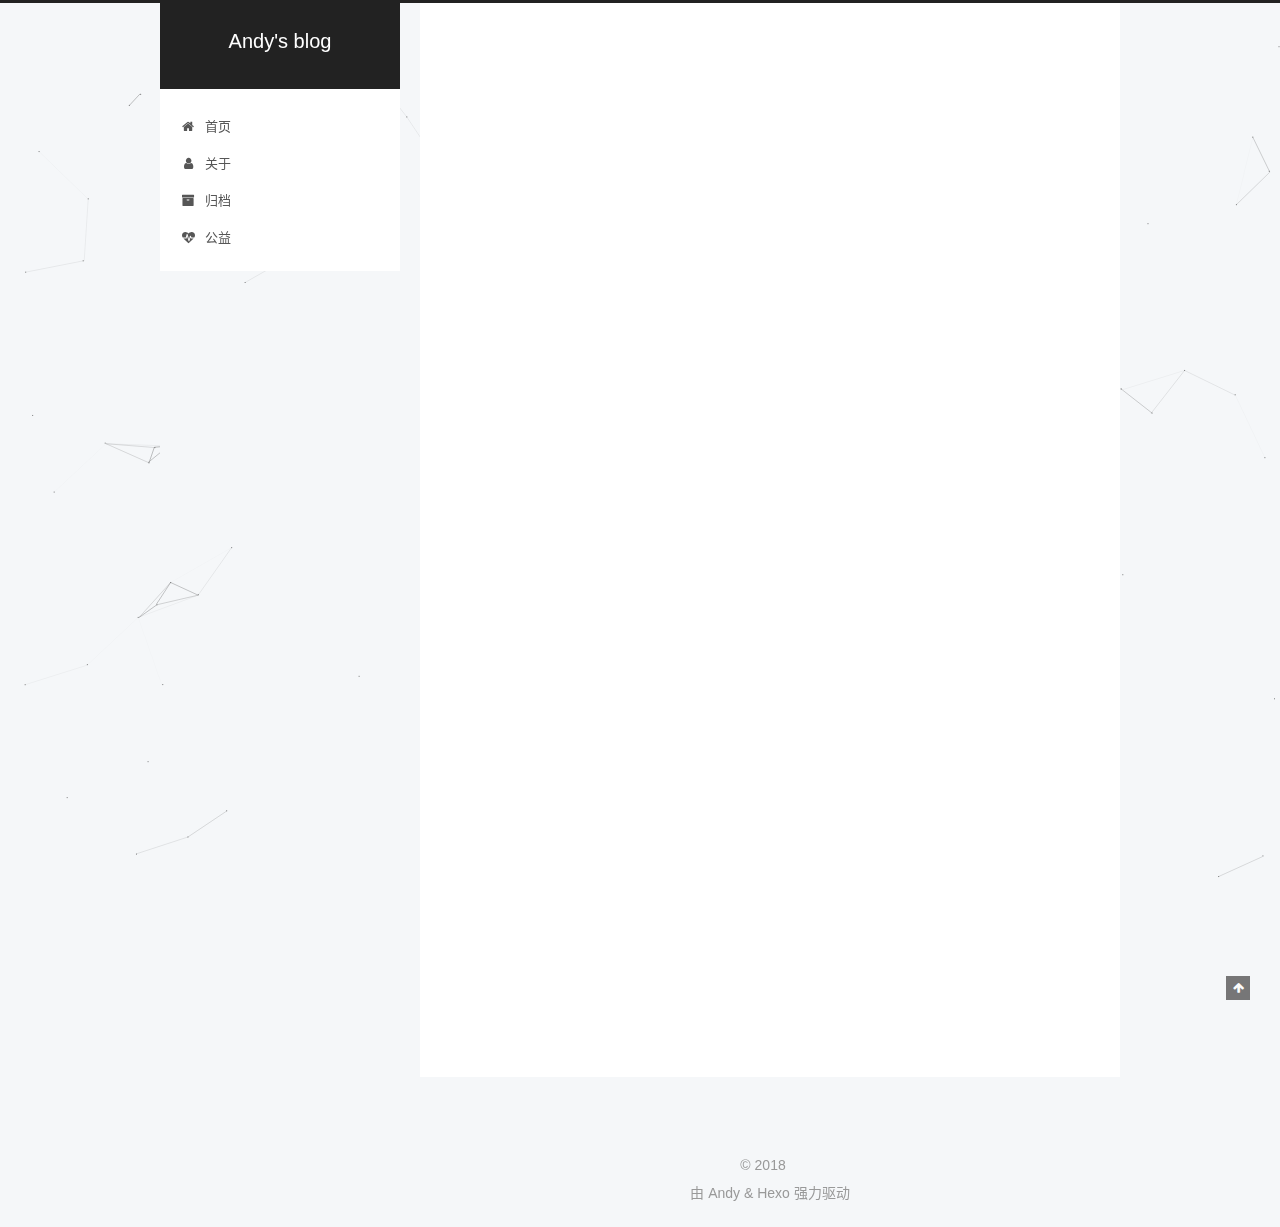
==== index.html @ 6131efe3 "Site updated: 2018-02-11 23:36:06" ====
<!DOCTYPE html>



  


<html class="theme-next pisces use-motion" lang="zh-CN">
<head>
  <meta charset="UTF-8"/>
<meta http-equiv="X-UA-Compatible" content="IE=edge" />
<meta name="viewport" content="width=device-width, initial-scale=1, maximum-scale=1"/>
<meta name="theme-color" content="#222">












<meta http-equiv="Cache-Control" content="no-transform" />
<meta http-equiv="Cache-Control" content="no-siteapp" />






















<link href="/lib/font-awesome/css/font-awesome.min.css?v=4.6.2" rel="stylesheet" type="text/css" />

<link href="/css/main.css?v=6.0.4" rel="stylesheet" type="text/css" />


  <link rel="apple-touch-icon" sizes="180x180" href="/images/apple-touch-icon-next.png?v=6.0.4">


  <link rel="icon" type="image/png" sizes="32x32" href="/images/favicon-32x32-next.png?v=6.0.4">


  <link rel="icon" type="image/png" sizes="16x16" href="/images/favicon-16x16-next.png?v=6.0.4">


  <link rel="mask-icon" href="/images/logo.svg?v=6.0.4" color="#222">









<script type="text/javascript" id="hexo.configurations">
  var NexT = window.NexT || {};
  var CONFIG = {
    root: '/',
    scheme: 'Pisces',
    version: '6.0.4',
    sidebar: {"position":"left","display":"post","offset":12,"b2t":false,"scrollpercent":false,"onmobile":false},
    fancybox: false,
    fastclick: false,
    lazyload: false,
    tabs: true,
    motion: {"enable":true,"async":false,"transition":{"post_block":"fadeIn","post_header":"slideDownIn","post_body":"slideDownIn","coll_header":"slideLeftIn","sidebar":"slideUpIn"}},
    algolia: {
      applicationID: '',
      apiKey: '',
      indexName: '',
      hits: {"per_page":10},
      labels: {"input_placeholder":"Search for Posts","hits_empty":"We didn't find any results for the search: ${query}","hits_stats":"${hits} results found in ${time} ms"}
    }
  };
</script>


  




  
  <meta name="keywords" content="Hexo, NexT" />


<meta name="description" content="一个庇护所">
<meta property="og:type" content="website">
<meta property="og:title" content="Andy&#39;s blog">
<meta property="og:url" content="http://yoursite.com/index.html">
<meta property="og:site_name" content="Andy&#39;s blog">
<meta property="og:description" content="一个庇护所">
<meta property="og:locale" content="zh-CN">
<meta name="twitter:card" content="summary">
<meta name="twitter:title" content="Andy&#39;s blog">
<meta name="twitter:description" content="一个庇护所">






  <link rel="canonical" href="http://yoursite.com/"/>



<script type="text/javascript" id="page.configurations">
  CONFIG.page = {
    sidebar: "",
  };
</script>
  <title>Andy's blog</title>
  









  <noscript>
  <style type="text/css">
    .use-motion .motion-element,
    .use-motion .brand,
    .use-motion .menu-item,
    .sidebar-inner,
    .use-motion .post-block,
    .use-motion .pagination,
    .use-motion .comments,
    .use-motion .post-header,
    .use-motion .post-body,
    .use-motion .collection-title { opacity: initial; }

    .use-motion .logo,
    .use-motion .site-title,
    .use-motion .site-subtitle {
      opacity: initial;
      top: initial;
    }

    .use-motion {
      .logo-line-before i { left: initial; }
      .logo-line-after i { right: initial; }
    }
  </style>
</noscript>

</head>

<body itemscope itemtype="http://schema.org/WebPage" lang="zh-CN">

  
  
    
  

  <div class="container sidebar-position-left 
  page-home">
    <div class="headband"></div>

    <header id="header" class="header" itemscope itemtype="http://schema.org/WPHeader">
      <div class="header-inner"> <div class="site-brand-wrapper">
  <div class="site-meta ">
    

    <div class="custom-logo-site-title">
      <a href="/"  class="brand" rel="start">
        <span class="logo-line-before"><i></i></span>
        <span class="site-title">Andy's blog</span>
        <span class="logo-line-after"><i></i></span>
      </a>
    </div>
      
        <p class="site-subtitle"></p>
      
  </div>

  <div class="site-nav-toggle">
    <button>
      <span class="btn-bar"></span>
      <span class="btn-bar"></span>
      <span class="btn-bar"></span>
    </button>
  </div>
</div>

<nav class="site-nav">
  

  
    <ul id="menu" class="menu">
      
        
        <li class="menu-item menu-item-home">
          <a href="/" rel="section">
            <i class="menu-item-icon fa fa-fw fa-home"></i> <br />首页</a>
        </li>
      
        
        <li class="menu-item menu-item-about">
          <a href="/about/" rel="section">
            <i class="menu-item-icon fa fa-fw fa-user"></i> <br />关于</a>
        </li>
      
        
        <li class="menu-item menu-item-archives">
          <a href="/archives/" rel="section">
            <i class="menu-item-icon fa fa-fw fa-archive"></i> <br />归档</a>
        </li>
      
        
        <li class="menu-item menu-item-commonweal">
          <a href="/404/" rel="section">
            <i class="menu-item-icon fa fa-fw fa-heartbeat"></i> <br />公益</a>
        </li>
      

      
    </ul>
  

  
</nav>


  



 </div>
    </header>

    


    <main id="main" class="main">
      <div class="main-inner">
        <div class="content-wrap">
          <div id="content" class="content">
            
  <section id="posts" class="posts-expand">
    
      

  

  
  
  

  

  <article class="post post-type-normal" itemscope itemtype="http://schema.org/Article">
  
  
  
  <div class="post-block">
    <link itemprop="mainEntityOfPage" href="http://yoursite.com/2018/02/11/hello-world/">

    <span hidden itemprop="author" itemscope itemtype="http://schema.org/Person">
      <meta itemprop="name" content="">
      <meta itemprop="description" content="">
      <meta itemprop="image" content="/uploads/avatar.png">
    </span>

    <span hidden itemprop="publisher" itemscope itemtype="http://schema.org/Organization">
      <meta itemprop="name" content="Andy's blog">
    </span>

    
      <header class="post-header">

        
        
          <h1 class="post-title" itemprop="name headline">
                
                <a class="post-title-link" href="/2018/02/11/hello-world/" itemprop="url">Hello World</a></h1>
        

        <div class="post-meta">
          <span class="post-time">
            
              <span class="post-meta-item-icon">
                <i class="fa fa-calendar-o"></i>
              </span>
              
                <span class="post-meta-item-text">发表于</span>
              
              <time title="创建于" itemprop="dateCreated datePublished" datetime="2018-02-11T18:29:54+08:00">2018-02-11</time>
            

            
            

            
          </span>

          

          
            
              <span class="post-comments-count">
                <span class="post-meta-divider">|</span>
                <span class="post-meta-item-icon">
                  <i class="fa fa-comment-o"></i>
                </span>
                <a href="/2018/02/11/hello-world/#comments" itemprop="discussionUrl">
                  <span class="post-comments-count disqus-comment-count"
                        data-disqus-identifier="2018/02/11/hello-world/" itemprop="commentCount"></span>
                </a>
              </span>
            
          

          
          

          

          

          

        </div>
      </header>
    

    
    
    
    <div class="post-body" itemprop="articleBody">

      
      

      
        
          
            <p>Welcome to <a href="https://hexo.io/" target="_blank" rel="noopener">Hexo</a>! This is your very first post. Check <a href="https://hexo.io/docs/" target="_blank" rel="noopener">documentation</a> for more info. If you get any problems when using Hexo, you can find the answer in <a href="https://hexo.io/docs/troubleshooting.html" target="_blank" rel="noopener">troubleshooting</a> or you can ask me on <a href="https://github.com/hexojs/hexo/issues" target="_blank" rel="noopener">GitHub</a>.</p>
<h2 id="Quick-Start"><a href="#Quick-Start" class="headerlink" title="Quick Start"></a>Quick Start</h2><h3 id="Create-a-new-post"><a href="#Create-a-new-post" class="headerlink" title="Create a new post"></a>Create a new post</h3><figure class="highlight bash"><table><tr><td class="gutter"><pre><span class="line">1</span><br></pre></td><td class="code"><pre><span class="line">$ hexo new <span class="string">"My New Post"</span></span><br></pre></td></tr></table></figure>
<p>More info: <a href="https://hexo.io/docs/writing.html" target="_blank" rel="noopener">Writing</a></p>
<h3 id="Run-server"><a href="#Run-server" class="headerlink" title="Run server"></a>Run server</h3><figure class="highlight bash"><table><tr><td class="gutter"><pre><span class="line">1</span><br></pre></td><td class="code"><pre><span class="line">$ hexo server</span><br></pre></td></tr></table></figure>
<p>More info: <a href="https://hexo.io/docs/server.html" target="_blank" rel="noopener">Server</a></p>
<h3 id="Generate-static-files"><a href="#Generate-static-files" class="headerlink" title="Generate static files"></a>Generate static files</h3><figure class="highlight bash"><table><tr><td class="gutter"><pre><span class="line">1</span><br></pre></td><td class="code"><pre><span class="line">$ hexo generate</span><br></pre></td></tr></table></figure>
<p>More info: <a href="https://hexo.io/docs/generating.html" target="_blank" rel="noopener">Generating</a></p>
<h3 id="Deploy-to-remote-sites"><a href="#Deploy-to-remote-sites" class="headerlink" title="Deploy to remote sites"></a>Deploy to remote sites</h3><figure class="highlight bash"><table><tr><td class="gutter"><pre><span class="line">1</span><br></pre></td><td class="code"><pre><span class="line">$ hexo deploy</span><br></pre></td></tr></table></figure>
<p>More info: <a href="https://hexo.io/docs/deployment.html" target="_blank" rel="noopener">Deployment</a></p>

          
        
      
    </div>

    

    
    
    

    

    

    

    <footer class="post-footer">
      

      

      

      
      
        <div class="post-eof"></div>
      
    </footer>
  </div>
  
  
  
  </article>


    
  </section>

  


          </div>
          

        </div>
        
          
  
  <div class="sidebar-toggle">
    <div class="sidebar-toggle-line-wrap">
      <span class="sidebar-toggle-line sidebar-toggle-line-first"></span>
      <span class="sidebar-toggle-line sidebar-toggle-line-middle"></span>
      <span class="sidebar-toggle-line sidebar-toggle-line-last"></span>
    </div>
  </div>

  <aside id="sidebar" class="sidebar">
    
    <div class="sidebar-inner">

      

      

      <section class="site-overview-wrap sidebar-panel sidebar-panel-active">
        <div class="site-overview">
          <div class="site-author motion-element" itemprop="author" itemscope itemtype="http://schema.org/Person">
            
              <img class="site-author-image" itemprop="image"
                src="/uploads/avatar.png"
                alt="" />
            
              <p class="site-author-name" itemprop="name"></p>
              <p class="site-description motion-element" itemprop="description">一个庇护所</p>
          </div>

          
            <nav class="site-state motion-element">
              
                <div class="site-state-item site-state-posts">
                
                  <a href="/archives/">
                
                    <span class="site-state-item-count">1</span>
                    <span class="site-state-item-name">日志</span>
                  </a>
                </div>
              

              

              
            </nav>
          

          

          

          
          

          
          

          
            
          
          

        </div>
      </section>

      

      

    </div>
  </aside>


        
      </div>
    </main>

    <footer id="footer" class="footer">
      <div class="footer-inner">
        <div class="copyright">&copy; <span itemprop="copyrightYear">2018</span>
  <span class="with-love">
    <i class="fa fa-"></i>
  </span>
  <span class="author" itemprop="copyrightHolder"></span>

  

  
</div>




  <div class="powered-by">由 Andy & Hexo 强力驱动</div>








        








        
      </div>
    </footer>

    
      <div class="back-to-top">
        <i class="fa fa-arrow-up"></i>
        
      </div>
    

    

  </div>

  

<script type="text/javascript">
  if (Object.prototype.toString.call(window.Promise) !== '[object Function]') {
    window.Promise = null;
  }
</script>














  













  
  
    <script type="text/javascript" src="/lib/jquery/index.js?v=2.1.3"></script>
  

  
  
    <script type="text/javascript" src="/lib/velocity/velocity.min.js?v=1.2.1"></script>
  

  
  
    <script type="text/javascript" src="/lib/velocity/velocity.ui.min.js?v=1.2.1"></script>
  

  
  
    <script type="text/javascript" src="/lib/canvas-nest/canvas-nest.min.js"></script>
  


  


  <script type="text/javascript" src="/js/src/utils.js?v=6.0.4"></script>

  <script type="text/javascript" src="/js/src/motion.js?v=6.0.4"></script>



  
  


  <script type="text/javascript" src="/js/src/affix.js?v=6.0.4"></script>

  <script type="text/javascript" src="/js/src/schemes/pisces.js?v=6.0.4"></script>



  

  


  <script type="text/javascript" src="/js/src/bootstrap.js?v=6.0.4"></script>



  

  
    <script id="dsq-count-scr" src="https://andytheauthor.disqus.com/count.js" async></script>
  

  





	





  












  





  

  

  

  

  
  

  

  

  

  

</body>
</html>
---- css/main.css ----
/* normalize.css v3.0.2 | MIT License | git.io/normalize */
html {
  font-family: sans-serif; /* 1 */
  -ms-text-size-adjust: 100%; /* 2 */
  -webkit-text-size-adjust: 100%; /* 2 */
}
body {
  margin: 0;
}
article,
aside,
details,
figcaption,
figure,
footer,
header,
hgroup,
main,
menu,
nav,
section,
summary {
  display: block;
}
audio,
canvas,
progress,
video {
  display: inline-block; /* 1 */
  vertical-align: baseline; /* 2 */
}
audio:not([controls]) {
  display: none;
  height: 0;
}
[hidden],
template {
  display: none;
}
a {
  background-color: transparent;
}
a:active,
a:hover {
  outline: 0;
}
abbr[title] {
  border-bottom: 1px dotted;
}
b,
strong {
  font-weight: bold;
}
dfn {
  font-style: italic;
}
h1 {
  font-size: 2em;
  margin: 0.67em 0;
}
mark {
  background: #ff0;
  color: #000;
}
small {
  font-size: 80%;
}
sub,
sup {
  font-size: 75%;
  line-height: 0;
  position: relative;
  vertical-align: baseline;
}
sup {
  top: -0.5em;
}
sub {
  bottom: -0.25em;
}
img {
  border: 0;
}
svg:not(:root) {
  overflow: hidden;
}
figure {
  margin: 1em 40px;
}
hr {
  -moz-box-sizing: content-box;
  box-sizing: content-box;
  height: 0;
}
pre {
  overflow: auto;
}
code,
kbd,
pre,
samp {
  font-family: monospace, monospace;
  font-size: 1em;
}
button,
input,
optgroup,
select,
textarea {
  color: inherit; /* 1 */
  font: inherit; /* 2 */
  margin: 0; /* 3 */
}
button {
  overflow: visible;
}
button,
select {
  text-transform: none;
}
button,
html input[type="button"],
input[type="reset"],
input[type="submit"] {
  -webkit-appearance: button; /* 2 */
  cursor: pointer; /* 3 */
}
button[disabled],
html input[disabled] {
  cursor: default;
}
button::-moz-focus-inner,
input::-moz-focus-inner {
  border: 0;
  padding: 0;
}
input {
  line-height: normal;
}
input[type="checkbox"],
input[type="radio"] {
  box-sizing: border-box; /* 1 */
  padding: 0; /* 2 */
}
input[type="number"]::-webkit-inner-spin-button,
input[type="number"]::-webkit-outer-spin-button {
  height: auto;
}
input[type="search"] {
  -webkit-appearance: textfield; /* 1 */
  -moz-box-sizing: content-box;
  -webkit-box-sizing: content-box; /* 2 */
  box-sizing: content-box;
}
input[type="search"]::-webkit-search-cancel-button,
input[type="search"]::-webkit-search-decoration {
  -webkit-appearance: none;
}
fieldset {
  border: 1px solid #c0c0c0;
  margin: 0 2px;
  padding: 0.35em 0.625em 0.75em;
}
legend {
  border: 0; /* 1 */
  padding: 0; /* 2 */
}
textarea {
  overflow: auto;
}
optgroup {
  font-weight: bold;
}
table {
  border-collapse: collapse;
  border-spacing: 0;
}
td,
th {
  padding: 0;
}
::selection {
  background: #262a30;
  color: #fff;
}
body {
  position: relative;
  font-family: 'Lato', "PingFang SC", "Microsoft YaHei", sans-serif;
  font-size: 14px;
  line-height: 2;
  color: #555;
  background: #f5f7f9;
}
@media (max-width: 767px) {
  body {
    padding-right: 0 !important;
  }
}
@media (min-width: 768px) and (max-width: 991px) {
  body {
    padding-right: 0 !important;
  }
}
@media (min-width: 1600px) {
  body {
    font-size: 16px;
  }
}
h1,
h2,
h3,
h4,
h5,
h6 {
  margin: 0;
  padding: 0;
  font-weight: bold;
  line-height: 1.5;
  font-family: 'Lato', "PingFang SC", "Microsoft YaHei", sans-serif;
}
h2,
h3,
h4,
h5,
h6 {
  margin: 20px 0 15px;
}
h1 {
  font-size: 22px;
}
@media (max-width: 767px) {
  h1 {
    font-size: 18px;
  }
}
h2 {
  font-size: 20px;
}
@media (max-width: 767px) {
  h2 {
    font-size: 16px;
  }
}
h3 {
  font-size: 18px;
}
@media (max-width: 767px) {
  h3 {
    font-size: 14px;
  }
}
h4 {
  font-size: 16px;
}
@media (max-width: 767px) {
  h4 {
    font-size: 12px;
  }
}
h5 {
  font-size: 14px;
}
@media (max-width: 767px) {
  h5 {
    font-size: 10px;
  }
}
h6 {
  font-size: 12px;
}
@media (max-width: 767px) {
  h6 {
    font-size: 8px;
  }
}
p {
  margin: 0 0 20px 0;
}
a {
  color: #555;
  text-decoration: none;
  outline: none;
  border-bottom: 1px solid #999;
  word-wrap: break-word;
}
a:hover {
  color: #222;
  border-bottom-color: #222;
}
blockquote {
  margin: 0;
  padding: 0;
}
img {
  display: block;
  margin: auto;
  max-width: 100%;
  height: auto;
}
hr {
  margin: 40px 0;
  height: 3px;
  border: none;
  background-color: #ddd;
  background-image: repeating-linear-gradient(-45deg, #fff, #fff 4px, transparent 4px, transparent 8px);
}
blockquote {
  padding: 0 15px;
  color: #666;
  border-left: 4px solid #ddd;
}
blockquote cite::before {
  content: "-";
  padding: 0 5px;
}
dt {
  font-weight: 700;
}
dd {
  margin: 0;
  padding: 0;
}
kbd {
  border: 1px solid #ccc;
  border-radius: 0.2em;
  box-shadow: 0.1em 0.1em 0.2em rgba(0,0,0,0.1);
  background-color: #f9f9f9;
  font-family: inherit;
  background-image: -webkit-linear-gradient(top, #eee, #fff, #eee);
  padding: 0.1em 0.3em;
  white-space: nowrap;
}
.text-left {
  text-align: left;
}
.text-center {
  text-align: center;
}
.text-right {
  text-align: right;
}
.text-justify {
  text-align: justify;
}
.text-nowrap {
  white-space: nowrap;
}
.text-lowercase {
  text-transform: lowercase;
}
.text-uppercase {
  text-transform: uppercase;
}
.text-capitalize {
  text-transform: capitalize;
}
.center-block {
  display: block;
  margin-left: auto;
  margin-right: auto;
}
.clearfix:before,
.clearfix:after {
  content: " ";
  display: table;
}
.clearfix:after {
  clear: both;
}
.pullquote {
  width: 45%;
}
.pullquote.left {
  float: left;
  margin-left: 5px;
  margin-right: 10px;
}
.pullquote.right {
  float: right;
  margin-left: 10px;
  margin-right: 5px;
}
.affix.affix.affix {
  position: fixed;
}
.translation {
  margin-top: -20px;
  font-size: 14px;
  color: #999;
}
.scrollbar-measure {
  width: 100px;
  height: 100px;
  overflow: scroll;
  position: absolute;
  top: -9999px;
}
.use-motion .motion-element {
  opacity: 0;
}
table {
  margin: 20px 0;
  width: 100%;
  border-collapse: collapse;
  border-spacing: 0;
  border: 1px solid #ddd;
  font-size: 14px;
  table-layout: fixed;
  word-wrap: break-all;
}
table>tbody>tr:nth-of-type(odd) {
  background-color: #f9f9f9;
}
table>tbody>tr:hover {
  background-color: #f5f5f5;
}
caption,
th,
td {
  padding: 8px;
  text-align: left;
  vertical-align: middle;
  font-weight: normal;
}
th,
td {
  border-bottom: 3px solid #ddd;
  border-right: 1px solid #eee;
}
th {
  padding-bottom: 10px;
  font-weight: 700;
}
td {
  border-bottom-width: 1px;
}
html,
body {
  height: 100%;
}
.container {
  position: relative;
  min-height: 100%;
}
.header-inner {
  margin: 0 auto;
  padding: 100px 0 70px;
  width: 700px;
}
@media (min-width: 1600px) {
  .container .header-inner {
    width: 900px;
  }
}
.main {
  padding-bottom: 150px;
}
.main-inner {
  margin: 0 auto;
  width: 700px;
}
@media (min-width: 1600px) {
  .container .main-inner {
    width: 900px;
  }
}
.footer {
  position: absolute;
  left: 0;
  bottom: 0;
  width: 100%;
  min-height: 50px;
}
.footer-inner {
  box-sizing: border-box;
  margin: 20px auto;
  width: 700px;
}
@media (min-width: 1600px) {
  .container .footer-inner {
    width: 900px;
  }
}
pre,
.highlight {
  overflow: auto;
  margin: 20px 0;
  padding: 0;
  font-size: 14px;
  color: #4d4d4c;
  background: #f7f7f7;
  line-height: 1.6;
}
pre,
code {
  font-family: consolas, Menlo, "PingFang SC", "Microsoft YaHei", monospace;
}
code {
  padding: 2px 4px;
  word-wrap: break-word;
  color: #555;
  background: #eee;
  border-radius: 3px;
  font-size: 14px;
}
pre {
  padding: 10px;
}
pre code {
  padding: 0;
  color: #4d4d4c;
  background: none;
  text-shadow: none;
}
.highlight {
  border-radius: 1px;
}
.highlight pre {
  border: none;
  margin: 0;
  padding: 10px 0;
}
.highlight table {
  margin: 0;
  width: auto;
  border: none;
}
.highlight td {
  border: none;
  padding: 0;
}
.highlight figcaption {
  font-size: 1em;
  color: #4d4d4c;
  line-height: 1em;
  margin-bottom: 1em;
}
.highlight figcaption:before,
.highlight figcaption:after {
  content: " ";
  display: table;
}
.highlight figcaption:after {
  clear: both;
}
.highlight figcaption a {
  float: right;
  color: #4d4d4c;
}
.highlight figcaption a:hover {
  border-bottom-color: #4d4d4c;
}
.highlight .gutter pre {
  padding-left: 10px;
  padding-right: 10px;
  color: #869194;
  text-align: right;
  background-color: #eff2f3;
}
.highlight .code pre {
  width: 100%;
  padding-left: 10px;
  padding-right: 10px;
  background-color: #f7f7f7;
}
.highlight .line {
  height: 20px;
}
.gutter {
  -webkit-user-select: none;
  -moz-user-select: none;
  -ms-user-select: none;
  user-select: none;
}
.gist table {
  width: auto;
}
.gist table td {
  border: none;
}
pre .deletion {
  background: #fdd;
}
pre .addition {
  background: #dfd;
}
pre .meta {
  color: #8959a8;
}
pre .comment {
  color: #8e908c;
}
pre .variable,
pre .attribute,
pre .tag,
pre .regexp,
pre .ruby .constant,
pre .xml .tag .title,
pre .xml .pi,
pre .xml .doctype,
pre .html .doctype,
pre .css .id,
pre .css .class,
pre .css .pseudo {
  color: #c82829;
}
pre .number,
pre .preprocessor,
pre .built_in,
pre .literal,
pre .params,
pre .constant,
pre .command {
  color: #f5871f;
}
pre .ruby .class .title,
pre .css .rules .attribute,
pre .string,
pre .value,
pre .inheritance,
pre .header,
pre .ruby .symbol,
pre .xml .cdata,
pre .special,
pre .number,
pre .formula {
  color: #718c00;
}
pre .title,
pre .css .hexcolor {
  color: #3e999f;
}
pre .function,
pre .python .decorator,
pre .python .title,
pre .ruby .function .title,
pre .ruby .title .keyword,
pre .perl .sub,
pre .javascript .title,
pre .coffeescript .title {
  color: #4271ae;
}
pre .keyword,
pre .javascript .function {
  color: #8959a8;
}
.full-image.full-image.full-image.full-image {
  border: none;
  max-width: 100%;
  width: auto;
  margin: 20px auto 25px;
}
.blockquote-center,
.page-home .post-type-quote blockquote,
.page-post-detail .post-type-quote blockquote {
  position: relative;
  margin: 40px 0;
  padding: 0;
  border-left: none;
  text-align: center;
}
.blockquote-center::before,
.page-home .post-type-quote blockquote::before,
.page-post-detail .post-type-quote blockquote::before,
.blockquote-center::after,
.page-home .post-type-quote blockquote::after,
.page-post-detail .post-type-quote blockquote::after {
  position: absolute;
  content: ' ';
  display: block;
  width: 100%;
  height: 24px;
  opacity: 0.2;
  background-repeat: no-repeat;
  background-position: 0 -6px;
  background-size: 22px 22px;
}
.blockquote-center::before,
.page-home .post-type-quote blockquote::before,
.page-post-detail .post-type-quote blockquote::before {
  top: -20px;
  background-image: url("../images/quote-l.svg");
  border-top: 1px solid #ccc;
}
.blockquote-center::after,
.page-home .post-type-quote blockquote::after,
.page-post-detail .post-type-quote blockquote::after {
  bottom: -20px;
  background-image: url("../images/quote-r.svg");
  border-bottom: 1px solid #ccc;
  background-position: 100% 8px;
}
.blockquote-center p,
.page-home .post-type-quote blockquote p,
.page-post-detail .post-type-quote blockquote p,
.blockquote-center div,
.page-home .post-type-quote blockquote div,
.page-post-detail .post-type-quote blockquote div {
  text-align: center;
}
.post .post-body .group-picture img {
  box-sizing: border-box;
  padding: 0 3px;
  border: none;
}
.post .group-picture-row {
  overflow: hidden;
  margin-top: 6px;
}
.post .group-picture-row:first-child {
  margin-top: 0;
}
.post .group-picture-column {
  float: left;
}
.page-post-detail .post-body .group-picture-column {
  float: none;
  margin-top: 10px;
  width: auto !important;
}
.page-post-detail .post-body .group-picture-column img {
  margin: 0 auto;
}
.page-archive .group-picture-container {
  overflow: hidden;
}
.page-archive .group-picture-row {
  float: left;
}
.page-archive .group-picture-row:first-child {
  margin-top: 6px;
}
.page-archive .group-picture-column {
  max-width: 150px;
  max-height: 150px;
}
.post-body .note {
  position: relative;
  padding: 15px;
  margin-bottom: 20px;
  border: 1px solid #eee;
  border-left-width: 5px;
  border-radius: 3px;
}
.post-body .note h2,
.post-body .note h3,
.post-body .note h4,
.post-body .note h5,
.post-body .note h6 {
  margin-top: 0;
  margin-bottom: 0;
  border-bottom: initial;
  padding-top: 0 !important;
}
.post-body .note p:first-child,
.post-body .note ul:first-child,
.post-body .note ol:first-child,
.post-body .note table:first-child,
.post-body .note pre:first-child,
.post-body .note blockquote:first-child {
  margin-top: 0;
}
.post-body .note p:last-child,
.post-body .note ul:last-child,
.post-body .note ol:last-child,
.post-body .note table:last-child,
.post-body .note pre:last-child,
.post-body .note blockquote:last-child {
  margin-bottom: 0;
}
.post-body .note.default {
  border-left-color: #777;
}
.post-body .note.default h2,
.post-body .note.default h3,
.post-body .note.default h4,
.post-body .note.default h5,
.post-body .note.default h6 {
  color: #777;
}
.post-body .note.primary {
  border-left-color: #6f42c1;
}
.post-body .note.primary h2,
.post-body .note.primary h3,
.post-body .note.primary h4,
.post-body .note.primary h5,
.post-body .note.primary h6 {
  color: #6f42c1;
}
.post-body .note.info {
  border-left-color: #428bca;
}
.post-body .note.info h2,
.post-body .note.info h3,
.post-body .note.info h4,
.post-body .note.info h5,
.post-body .note.info h6 {
  color: #428bca;
}
.post-body .note.success {
  border-left-color: #5cb85c;
}
.post-body .note.success h2,
.post-body .note.success h3,
.post-body .note.success h4,
.post-body .note.success h5,
.post-body .note.success h6 {
  color: #5cb85c;
}
.post-body .note.warning {
  border-left-color: #f0ad4e;
}
.post-body .note.warning h2,
.post-body .note.warning h3,
.post-body .note.warning h4,
.post-body .note.warning h5,
.post-body .note.warning h6 {
  color: #f0ad4e;
}
.post-body .note.danger {
  border-left-color: #d9534f;
}
.post-body .note.danger h2,
.post-body .note.danger h3,
.post-body .note.danger h4,
.post-body .note.danger h5,
.post-body .note.danger h6 {
  color: #d9534f;
}
.post-body .label {
  display: inline;
  padding: 0 2px;
  white-space: nowrap;
}
.post-body .label.default {
  background-color: #f0f0f0;
}
.post-body .label.primary {
  background-color: #efe6f7;
}
.post-body .label.info {
  background-color: #e5f2f8;
}
.post-body .label.success {
  background-color: #e7f4e9;
}
.post-body .label.warning {
  background-color: #fcf6e1;
}
.post-body .label.danger {
  background-color: #fae8eb;
}
.post-body .tabs {
  position: relative;
  display: block;
  margin-bottom: 20px;
  padding-top: 10px;
}
.post-body .tabs ul.nav-tabs {
  margin: 0;
  padding: 0;
  display: flex;
  margin-bottom: -1px;
}
@media (max-width: 413px) {
  .post-body .tabs ul.nav-tabs {
    display: block;
    margin-bottom: 5px;
  }
}
.post-body .tabs ul.nav-tabs li.tab {
  list-style-type: none !important;
  margin: 0 0.25em 0 0;
  border-top: 3px solid transparent;
  border-left: 1px solid transparent;
  border-right: 1px solid transparent;
}
@media (max-width: 413px) {
  .post-body .tabs ul.nav-tabs li.tab {
    margin: initial;
    border-top: 1px solid transparent;
    border-left: 3px solid transparent;
    border-right: 1px solid transparent;
    border-bottom: 1px solid transparent;
  }
}
.post-body .tabs ul.nav-tabs li.tab a {
  outline: 0;
  border-bottom: initial;
  display: block;
  line-height: 1.8em;
  padding: 0.25em 0.75em;
  transition-duration: 0.2s;
  transition-timing-function: ease-out;
  transition-delay: 0s;
}
.post-body .tabs ul.nav-tabs li.tab a i {
  width: 1.285714285714286em;
}
.post-body .tabs ul.nav-tabs li.tab.active {
  border-top: 3px solid #fc6423;
  border-left: 1px solid #ddd;
  border-right: 1px solid #ddd;
  background-color: #fff;
}
@media (max-width: 413px) {
  .post-body .tabs ul.nav-tabs li.tab.active {
    border-top: 1px solid #ddd;
    border-left: 3px solid #fc6423;
    border-right: 1px solid #ddd;
    border-bottom: 1px solid #ddd;
  }
}
.post-body .tabs ul.nav-tabs li.tab.active a {
  cursor: default;
  color: #555;
}
.post-body .tabs .tab-content {
  background-color: #fff;
}
.post-body .tabs .tab-content .tab-pane {
  border: 1px solid #ddd;
  padding: 20px 20px 0 20px;
}
.post-body .tabs .tab-content .tab-pane:not(.active) {
  display: none !important;
}
.post-body .tabs .tab-content .tab-pane.active {
  display: block !important;
}
.btn {
  display: inline-block;
  padding: 0 20px;
  font-size: 14px;
  color: #555;
  background: #fff;
  border: 2px solid #555;
  text-decoration: none;
  border-radius: 2px;
  transition-property: background-color;
  transition-duration: 0.2s;
  transition-timing-function: ease-in-out;
  transition-delay: 0s;
  line-height: 2;
}
.btn:hover {
  border-color: #222;
  color: #fff;
  background: #222;
}
.btn +.btn {
  margin: 0 0 8px 8px;
}
.btn .fa-fw {
  width: 1.285714285714286em;
  text-align: left;
}
.btn-bar {
  display: block;
  width: 22px;
  height: 2px;
  background: #555;
  border-radius: 1px;
}
.btn-bar+.btn-bar {
  margin-top: 4px;
}
.pagination {
  margin: 120px 0 40px;
  text-align: center;
  border-top: 1px solid #eee;
}
.page-number-basic,
.pagination .prev,
.pagination .next,
.pagination .page-number,
.pagination .space {
  display: inline-block;
  position: relative;
  top: -1px;
  margin: 0 10px;
  padding: 0 11px;
}
@media (max-width: 767px) {
  .page-number-basic,
  .pagination .prev,
  .pagination .next,
  .pagination .page-number,
  .pagination .space {
    margin: 0 5px;
  }
}
.pagination .prev,
.pagination .next,
.pagination .page-number {
  border-bottom: 0;
  border-top: 1px solid #eee;
  transition-property: border-color;
  transition-duration: 0.2s;
  transition-timing-function: ease-in-out;
  transition-delay: 0s;
}
.pagination .prev:hover,
.pagination .next:hover,
.pagination .page-number:hover {
  border-top-color: #222;
}
.pagination .space {
  padding: 0;
  margin: 0;
}
.pagination .prev {
  margin-left: 0;
}
.pagination .next {
  margin-right: 0;
}
.pagination .page-number.current {
  color: #fff;
  background: #ccc;
  border-top-color: #ccc;
}
@media (max-width: 767px) {
  .pagination {
    border-top: none;
  }
  .pagination .prev,
  .pagination .next,
  .pagination .page-number {
    margin-bottom: 10px;
    border-top: 0;
    border-bottom: 1px solid #eee;
    padding: 0 10px;
  }
  .pagination .prev:hover,
  .pagination .next:hover,
  .pagination .page-number:hover {
    border-bottom-color: #222;
  }
}
.comments {
  margin: 60px 20px 0;
}
.tag-cloud {
  text-align: center;
}
.tag-cloud a {
  display: inline-block;
  margin: 10px;
}
.back-to-top {
  box-sizing: border-box;
  position: fixed;
  bottom: -100px;
  right: 30px;
  z-index: 1050;
  padding: 0 6px;
  width: 24px;
  background: #222;
  font-size: 12px;
  opacity: 0.6;
  color: #fff;
  cursor: pointer;
  text-align: center;
  -webkit-transform: translateZ(0);
  transition-property: bottom;
  transition-duration: 0.2s;
  transition-timing-function: ease-in-out;
  transition-delay: 0s;
}
@media (min-width: 768px) and (max-width: 991px) {
  .back-to-top {
    display: none !important;
  }
}
@media (max-width: 767px) {
  .back-to-top {
    display: none !important;
  }
}
.back-to-top.back-to-top-on {
  bottom: 30px;
}
.header {
  background: transparent;
}
.header-inner {
  position: relative;
}
.headband {
  height: 3px;
  background: #222;
}
.site-meta {
  margin: 0;
  text-align: center;
}
@media (max-width: 767px) {
  .site-meta {
    text-align: center;
  }
}
.brand {
  position: relative;
  display: inline-block;
  padding: 0 40px;
  color: #fff;
  background: #222;
  border-bottom: none;
}
.brand:hover {
  color: #fff;
}
.logo {
  display: inline-block;
  margin-right: 5px;
  line-height: 36px;
  vertical-align: top;
}
.site-title {
  display: inline-block;
  vertical-align: top;
  line-height: 36px;
  font-size: 20px;
  font-weight: normal;
  font-family: 'Lato', "PingFang SC", "Microsoft YaHei", sans-serif;
}
.site-subtitle {
  margin-top: 10px;
  font-size: 13px;
  color: #ddd;
}
.use-motion .brand {
  opacity: 0;
}
.use-motion .logo,
.use-motion .site-title,
.use-motion .site-subtitle {
  opacity: 0;
  position: relative;
  top: -10px;
}
.site-nav-toggle {
  display: none;
  position: absolute;
  top: 10px;
  left: 10px;
}
@media (max-width: 767px) {
  .site-nav-toggle {
    display: block;
  }
}
.site-nav-toggle button {
  margin-top: 2px;
  padding: 9px 10px;
  background: transparent;
  border: none;
}
@media (max-width: 767px) {
  .site-nav {
    display: none;
    margin: 0 -10px;
    padding: 0 10px;
    clear: both;
    border-top: 1px solid #ddd;
  }
}
@media (min-width: 768px) and (max-width: 991px) {
  .site-nav {
    display: block !important;
  }
}
@media (min-width: 992px) {
  .site-nav {
    display: block !important;
  }
}
.menu {
  margin-top: 20px;
  padding-left: 0;
  text-align: center;
}
.menu .menu-item {
  display: inline-block;
  margin: 0 10px;
  list-style: none;
}
@media screen and (max-width: 767px) {
  .menu .menu-item {
    margin-top: 10px;
  }
}
.menu .menu-item a {
  display: block;
  font-size: 13px;
  line-height: inherit;
  border-bottom: 1px solid transparent;
  transition-property: border-color;
  transition-duration: 0.2s;
  transition-timing-function: ease-in-out;
  transition-delay: 0s;
}
.menu .menu-item a:hover,
.menu-item-active a {
  border-bottom-color: #222;
}
.menu .menu-item .fa {
  margin-right: 5px;
}
.use-motion .menu-item {
  opacity: 0;
}
.post-body {
  font-family: 'Lato', "PingFang SC", "Microsoft YaHei", sans-serif;
}
@media (max-width: 767px) {
  .post-body {
    word-break: break-word;
  }
}
.post-body .fancybox img {
  display: block !important;
  margin: 0 auto;
  cursor: pointer;
  cursor: zoom-in;
  cursor: -webkit-zoom-in;
}
.post-body .image-caption,
.post-body .figure .caption {
  margin: -20px auto 15px;
  text-align: center;
  font-size: 14px;
  color: #999;
  font-weight: bold;
  line-height: 1;
}
.post-sticky-flag {
  display: inline-block;
  font-size: 16px;
  -ms-transform: rotate(30deg);
  -webkit-transform: rotate(30deg);
  -moz-transform: rotate(30deg);
  -ms-transform: rotate(30deg);
  -o-transform: rotate(30deg);
  transform: rotate(30deg);
}
.use-motion .post-block,
.use-motion .pagination,
.use-motion .comments {
  opacity: 0;
}
.use-motion .post-header {
  opacity: 0;
}
.use-motion .post-body {
  opacity: 0;
}
.use-motion .collection-title {
  opacity: 0;
}
.posts-expand {
  padding-top: 40px;
}
@media (max-width: 767px) {
  .posts-expand {
    margin: 0 20px;
  }
  .post-body pre .gutter pre {
    padding-right: 10px;
  }
  .post-body .highlight {
    margin-left: 0px;
    margin-right: 0px;
    padding: 0;
  }
  .post-body .highlight .gutter pre {
    padding-right: 10px;
  }
}
@media (min-width: 992px) {
  .posts-expand .post-body {
    text-align: justify;
  }
}
.posts-expand .post-body h2,
.posts-expand .post-body h3,
.posts-expand .post-body h4,
.posts-expand .post-body h5,
.posts-expand .post-body h6 {
  padding-top: 10px;
}
.posts-expand .post-body h2 .header-anchor,
.posts-expand .post-body h3 .header-anchor,
.posts-expand .post-body h4 .header-anchor,
.posts-expand .post-body h5 .header-anchor,
.posts-expand .post-body h6 .header-anchor {
  float: right;
  margin-left: 10px;
  color: #ccc;
  border-bottom-style: none;
  visibility: hidden;
}
.posts-expand .post-body h2 .header-anchor:hover,
.posts-expand .post-body h3 .header-anchor:hover,
.posts-expand .post-body h4 .header-anchor:hover,
.posts-expand .post-body h5 .header-anchor:hover,
.posts-expand .post-body h6 .header-anchor:hover {
  color: inherit;
}
.posts-expand .post-body h2:hover .header-anchor,
.posts-expand .post-body h3:hover .header-anchor,
.posts-expand .post-body h4:hover .header-anchor,
.posts-expand .post-body h5:hover .header-anchor,
.posts-expand .post-body h6:hover .header-anchor {
  visibility: visible;
}
.posts-expand .post-body ul li {
  list-style: circle;
}
.posts-expand .post-body img {
  box-sizing: border-box;
  margin: auto;
  padding: 3px;
  border: 1px solid #ddd;
}
.posts-expand .post-body .fancybox img {
  margin: 0 auto 25px;
}
@media (max-width: 767px) {
  .posts-collapse {
    margin: 0 20px;
  }
  .posts-collapse .post-title,
  .posts-collapse .post-meta {
    display: block;
    width: auto;
    text-align: left;
  }
}
.posts-collapse {
  position: relative;
  z-index: 1010;
  margin-left: 55px;
}
.posts-collapse::after {
  content: " ";
  position: absolute;
  top: 20px;
  left: 0;
  margin-left: -2px;
  width: 4px;
  height: 100%;
  background: #f5f5f5;
  z-index: -1;
}
@media (max-width: 767px) {
  .posts-collapse {
    margin: 0 20px;
  }
}
.posts-collapse .collection-title {
  position: relative;
  margin: 60px 0;
}
.posts-collapse .collection-title h1,
.posts-collapse .collection-title h2 {
  margin-left: 20px;
}
.posts-collapse .collection-title small {
  color: #bbb;
  margin-left: 5px;
}
.posts-collapse .collection-title::before {
  content: " ";
  position: absolute;
  left: 0;
  top: 50%;
  margin-left: -4px;
  margin-top: -4px;
  width: 8px;
  height: 8px;
  background: #bbb;
  border-radius: 50%;
}
.posts-collapse .post {
  margin: 30px 0;
}
.posts-collapse .post-header {
  position: relative;
  transition-duration: 0.2s;
  transition-timing-function: ease-in-out;
  transition-delay: 0s;
  transition-property: border;
  border-bottom: 1px dashed #ccc;
}
.posts-collapse .post-header::before {
  content: " ";
  position: absolute;
  left: 0;
  top: 12px;
  width: 6px;
  height: 6px;
  margin-left: -4px;
  background: #bbb;
  border-radius: 50%;
  border: 1px solid #fff;
  transition-duration: 0.2s;
  transition-timing-function: ease-in-out;
  transition-delay: 0s;
  transition-property: background;
}
.posts-collapse .post-header:hover {
  border-bottom-color: #666;
}
.posts-collapse .post-header:hover::before {
  background: #222;
}
.posts-collapse .post-meta {
  position: absolute;
  font-size: 12px;
  left: 20px;
  top: 5px;
}
.posts-collapse .post-comments-count {
  display: none;
}
.posts-collapse .post-title {
  margin-left: 60px;
  font-size: 16px;
  font-weight: normal;
  line-height: inherit;
}
.posts-collapse .post-title::after {
  margin-left: 3px;
  opacity: 0.6;
}
.posts-collapse .post-title a {
  color: #666;
  border-bottom: none;
}
.page-home .post-type-quote .post-header,
.page-post-detail .post-type-quote .post-header,
.page-home .post-type-quote .post-tags,
.page-post-detail .post-type-quote .post-tags {
  display: none;
}
.posts-expand .post-title {
  text-align: center;
  word-break: break-word;
  font-weight: 400;
}
.posts-expand .post-title-link {
  display: inline-block;
  position: relative;
  color: #555;
  border-bottom: none;
  line-height: 1.2;
  vertical-align: top;
}
.posts-expand .post-title-link::before {
  content: "";
  position: absolute;
  width: 100%;
  height: 2px;
  bottom: 0;
  left: 0;
  background-color: #000;
  visibility: hidden;
  -webkit-transform: scaleX(0);
  -moz-transform: scaleX(0);
  -ms-transform: scaleX(0);
  -o-transform: scaleX(0);
  transform: scaleX(0);
  transition-duration: 0.2s;
  transition-timing-function: ease-in-out;
  transition-delay: 0s;
}
.posts-expand .post-title-link:hover::before {
  visibility: visible;
  -webkit-transform: scaleX(1);
  -moz-transform: scaleX(1);
  -ms-transform: scaleX(1);
  -o-transform: scaleX(1);
  transform: scaleX(1);
}
.posts-expand .post-title-link .fa {
  font-size: 16px;
}
.posts-expand .post-meta {
  margin: 3px 0 60px 0;
  color: #999;
  font-family: 'Lato', "PingFang SC", "Microsoft YaHei", sans-serif;
  font-size: 12px;
  text-align: center;
}
.posts-expand .post-meta .post-category-list {
  display: inline-block;
  margin: 0;
  padding: 3px;
}
.posts-expand .post-meta .post-category-list-link {
  color: #999;
}
.posts-expand .post-meta .post-description {
  font-size: 14px;
  margin-top: 2px;
}
.post-meta-divider {
  margin: 0 0.5em;
}
.post-meta-item-icon {
  margin-right: 3px;
}
@media (min-width: 768px) and (max-width: 991px) {
  .post-meta-item-icon {
    display: inline-block;
  }
}
@media (max-width: 767px) {
  .post-meta-item-icon {
    display: inline-block;
  }
}
@media (min-width: 768px) and (max-width: 991px) {
  .post-meta-item-text {
    display: none;
  }
}
@media (max-width: 767px) {
  .post-meta-item-text {
    display: none;
  }
}
@media (max-width: 767px) {
  .posts-expand .post-comments-count {
    display: none;
  }
}
.post-button {
  margin-top: 40px;
}
.posts-expand .post-tags {
  margin-top: 40px;
  text-align: center;
}
.posts-expand .post-tags a {
  display: inline-block;
  margin-right: 10px;
  font-size: 13px;
}
.post-nav {
  display: table;
  margin-top: 15px;
  width: 100%;
  border-top: 1px solid #eee;
}
.post-nav-divider {
  display: table-cell;
  width: 10%;
}
.post-nav-item {
  display: table-cell;
  padding: 10px 0 0 0;
  width: 45%;
  vertical-align: top;
}
.post-nav-item a {
  position: relative;
  display: block;
  line-height: 25px;
  font-size: 14px;
  color: #555;
  border-bottom: none;
}
.post-nav-item a:hover {
  color: #222;
  border-bottom: none;
}
.post-nav-item a:active {
  top: 2px;
}
.post-nav-item .fa {
  position: absolute;
  top: 8px;
  left: 0;
  font-size: 12px;
}
.post-nav-next a {
  padding-left: 15px;
}
.post-nav-prev {
  text-align: right;
}
.post-nav-prev a {
  padding-right: 15px;
}
.post-nav-prev .fa {
  right: 0;
  left: auto;
}
.posts-expand .post-eof {
  display: block;
  margin: 80px auto 60px;
  width: 8%;
  height: 1px;
  background: #ccc;
  text-align: center;
}
.post:last-child .post-eof.post-eof.post-eof {
  display: none;
}
.post-gallery {
  display: table;
  table-layout: fixed;
  width: 100%;
  border-collapse: separate;
}
.post-gallery-row {
  display: table-row;
}
.post-gallery .post-gallery-img {
  display: table-cell;
  text-align: center;
  vertical-align: middle;
  border: none;
}
.post-gallery .post-gallery-img img {
  max-width: 100%;
  max-height: 100%;
  border: none;
}
.fancybox-close,
.fancybox-close:hover {
  border: none;
}
#rewardButton {
  cursor: pointer;
  border: 0;
  outline: 0;
  border-radius: 5px;
  padding: 0;
  margin: 0;
  letter-spacing: normal;
  text-transform: none;
  text-indent: 0px;
  text-shadow: none;
}
#rewardButton span {
  display: inline-block;
  width: 80px;
  height: 35px;
  border-radius: 5px;
  color: #fff;
  font-weight: 400;
  font-style: normal;
  font-variant: normal;
  font-stretch: normal;
  font-size: 18px;
  font-family: "Microsoft Yahei";
  background: #f44336;
}
#rewardButton span:hover {
  background: #f7877f;
}
#QR {
  padding-top: 20px;
}
#QR a {
  border: 0;
}
#QR img {
  width: 180px;
  max-width: 100%;
  display: inline-block;
  margin: 0.8em 2em 0 2em;
}
#wechat:hover p {
  animation: roll 0.1s infinite linear;
  -webkit-animation: roll 0.1s infinite linear;
  -moz-animation: roll 0.1s infinite linear;
}
#alipay:hover p {
  animation: roll 0.1s infinite linear;
  -webkit-animation: roll 0.1s infinite linear;
  -moz-animation: roll 0.1s infinite linear;
}
#bitcoin:hover p {
  animation: roll 0.1s infinite linear;
  -webkit-animation: roll 0.1s infinite linear;
  -moz-animation: roll 0.1s infinite linear;
}
@-moz-keyframes roll {
  from {
    -webkit-transform: rotateZ(30deg);
    -moz-transform: rotateZ(30deg);
    -ms-transform: rotateZ(30deg);
    -o-transform: rotateZ(30deg);
    transform: rotateZ(30deg);
  }
  to {
    -webkit-transform: rotateZ(-30deg);
    -moz-transform: rotateZ(-30deg);
    -ms-transform: rotateZ(-30deg);
    -o-transform: rotateZ(-30deg);
    transform: rotateZ(-30deg);
  }
}
@-webkit-keyframes roll {
  from {
    -webkit-transform: rotateZ(30deg);
    -moz-transform: rotateZ(30deg);
    -ms-transform: rotateZ(30deg);
    -o-transform: rotateZ(30deg);
    transform: rotateZ(30deg);
  }
  to {
    -webkit-transform: rotateZ(-30deg);
    -moz-transform: rotateZ(-30deg);
    -ms-transform: rotateZ(-30deg);
    -o-transform: rotateZ(-30deg);
    transform: rotateZ(-30deg);
  }
}
@-o-keyframes roll {
  from {
    -webkit-transform: rotateZ(30deg);
    -moz-transform: rotateZ(30deg);
    -ms-transform: rotateZ(30deg);
    -o-transform: rotateZ(30deg);
    transform: rotateZ(30deg);
  }
  to {
    -webkit-transform: rotateZ(-30deg);
    -moz-transform: rotateZ(-30deg);
    -ms-transform: rotateZ(-30deg);
    -o-transform: rotateZ(-30deg);
    transform: rotateZ(-30deg);
  }
}
@keyframes roll {
  from {
    -webkit-transform: rotateZ(30deg);
    -moz-transform: rotateZ(30deg);
    -ms-transform: rotateZ(30deg);
    -o-transform: rotateZ(30deg);
    transform: rotateZ(30deg);
  }
  to {
    -webkit-transform: rotateZ(-30deg);
    -moz-transform: rotateZ(-30deg);
    -ms-transform: rotateZ(-30deg);
    -o-transform: rotateZ(-30deg);
    transform: rotateZ(-30deg);
  }
}
.rtl.post-body p,
.rtl.post-body a,
.rtl.post-body h1,
.rtl.post-body h2,
.rtl.post-body h3,
.rtl.post-body h4,
.rtl.post-body h5,
.rtl.post-body h6,
.rtl.post-body li,
.rtl.post-body ul,
.rtl.post-body ol {
  direction: rtl;
  font-family: UKIJ Ekran;
}
.rtl.post-title {
  font-family: UKIJ Ekran;
}
.sidebar {
  position: fixed;
  right: 0;
  top: 0;
  bottom: 0;
  width: 0;
  z-index: 1040;
  box-shadow: inset 0 2px 6px #000;
  background: #222;
  -webkit-transform: translateZ(0);
}
.sidebar a,
.sidebar .exturl {
  color: #999;
  border-bottom-color: #555;
}
.sidebar a:hover,
.sidebar .exturl:hover {
  color: #eee;
}
@media (min-width: 768px) and (max-width: 991px) {
  .sidebar {
    display: none !important;
  }
}
@media (max-width: 767px) {
  .sidebar {
    display: none !important;
  }
}
.sidebar-inner {
  position: relative;
  padding: 20px 10px;
  color: #999;
  text-align: center;
}
.site-overview-wrap {
  overflow: hidden;
}
.site-overview {
  overflow-y: auto;
  overflow-x: hidden;
}
.sidebar-toggle {
  position: fixed;
  right: 30px;
  bottom: 45px;
  width: 14px;
  height: 14px;
  padding: 5px;
  background: #222;
  line-height: 0;
  z-index: 1050;
  cursor: pointer;
  -webkit-transform: translateZ(0);
}
@media (min-width: 768px) and (max-width: 991px) {
  .sidebar-toggle {
    display: none !important;
  }
}
@media (max-width: 767px) {
  .sidebar-toggle {
    display: none !important;
  }
}
.sidebar-toggle-line {
  position: relative;
  display: inline-block;
  vertical-align: top;
  height: 2px;
  width: 100%;
  background: #fff;
  margin-top: 3px;
}
.sidebar-toggle-line:first-child {
  margin-top: 0;
}
.site-author-image {
  display: block;
  margin: 0 auto;
  padding: 2px;
  max-width: 120px;
  height: auto;
  border: 1px solid #eee;
}
.site-author-name {
  margin: 0;
  text-align: center;
  color: #222;
  font-weight: 600;
}
.site-description {
  margin-top: 0;
  text-align: center;
  font-size: 13px;
  color: #999;
}
.site-state {
  overflow: hidden;
  line-height: 1.4;
  white-space: nowrap;
  text-align: center;
}
.site-state-item {
  display: inline-block;
  padding: 0 15px;
  border-left: 1px solid #eee;
}
.site-state-item:first-child {
  border-left: none;
}
.site-state-item a {
  border-bottom: none;
}
.site-state-item-count {
  display: block;
  text-align: center;
  color: inherit;
  font-weight: 600;
  font-size: 16px;
}
.site-state-item-name {
  font-size: 13px;
  color: #999;
}
.feed-link {
  margin-top: 20px;
}
.feed-link a {
  display: inline-block;
  padding: 0 15px;
  color: #fc6423;
  border: 1px solid #fc6423;
  border-radius: 4px;
}
.feed-link a i {
  color: #fc6423;
  font-size: 14px;
}
.feed-link a:hover {
  color: #fff;
  background: #fc6423;
}
.feed-link a:hover i {
  color: #fff;
}
.links-of-author {
  margin-top: 20px;
}
.links-of-author a,
.links-of-author .exturl {
  display: inline-block;
  vertical-align: middle;
  margin-right: 10px;
  margin-bottom: 10px;
  border-bottom-color: #555;
  font-size: 13px;
}
.links-of-author a:before,
.links-of-author .exturl:before {
  display: inline-block;
  vertical-align: middle;
  margin-right: 3px;
  content: " ";
  width: 4px;
  height: 4px;
  border-radius: 50%;
  background: #ffff09;
}
.links-of-blogroll {
  font-size: 13px;
}
.links-of-blogroll-title {
  margin-top: 20px;
  font-size: 14px;
  font-weight: 600;
}
.links-of-blogroll-list {
  margin: 0;
  padding: 0;
  list-style: none;
}
.links-of-blogroll-item {
  padding: 2px 10px;
}
.links-of-blogroll-item a {
  max-width: 280px;
  box-sizing: border-box;
  display: inline-block;
  overflow: hidden;
  white-space: nowrap;
  text-overflow: ellipsis;
}
.sidebar-nav {
  margin: 0 0 20px;
  padding-left: 0;
}
.sidebar-nav li {
  display: inline-block;
  cursor: pointer;
  border-bottom: 1px solid transparent;
  font-size: 14px;
  color: #555;
}
.sidebar-nav li:hover {
  color: #fc6423;
}
.page-post-detail .sidebar-nav-toc {
  padding: 0 5px;
}
.page-post-detail .sidebar-nav-overview {
  margin-left: 10px;
}
.sidebar-nav .sidebar-nav-active {
  color: #fc6423;
  border-bottom-color: #fc6423;
}
.sidebar-nav .sidebar-nav-active:hover {
  color: #fc6423;
}
.sidebar-panel {
  display: none;
}
.sidebar-panel-active {
  display: block;
}
.post-toc-empty {
  font-size: 14px;
  color: #666;
}
.post-toc-wrap {
  overflow: hidden;
}
.post-toc {
  overflow: auto;
}
.post-toc ol {
  margin: 0;
  padding: 0 2px 5px 10px;
  text-align: left;
  list-style: none;
  font-size: 14px;
}
.post-toc ol > ol {
  padding-left: 0;
}
.post-toc ol a {
  transition-duration: 0.2s;
  transition-timing-function: ease-in-out;
  transition-delay: 0s;
  transition-property: all;
  color: #666;
  border-bottom-color: #ccc;
}
.post-toc ol a:hover {
  color: #000;
  border-bottom-color: #000;
}
.post-toc .nav-item {
  overflow: hidden;
  text-overflow: ellipsis;
  white-space: nowrap;
  line-height: 1.8;
}
.post-toc .nav .nav-child {
  display: none;
}
.post-toc .nav .active > .nav-child {
  display: block;
}
.post-toc .nav .active-current > .nav-child {
  display: block;
}
.post-toc .nav .active-current > .nav-child > .nav-item {
  display: block;
}
.post-toc .nav .active > a {
  color: #fc6423;
  border-bottom-color: #fc6423;
}
.post-toc .nav .active-current > a {
  color: #fc6423;
}
.post-toc .nav .active-current > a:hover {
  color: #fc6423;
}
.footer {
  font-size: 14px;
  color: #999;
}
.footer img {
  border: none;
}
.footer-inner {
  text-align: center;
}
.with-love {
  display: inline-block;
  margin: 0 5px;
}
.powered-by,
.theme-info {
  display: inline-block;
}
.cc-license {
  margin-top: 10px;
  text-align: center;
}
.cc-license .cc-opacity {
  opacity: 0.7;
  border-bottom: none;
}
.cc-license .cc-opacity:hover {
  opacity: 0.9;
}
.cc-license img {
  display: inline-block;
}
.post-spread {
  margin-top: 20px;
  text-align: center;
}
.jiathis_style {
  display: inline-block;
}
.jiathis_style a {
  border: none;
}
.fa {
  font-family: FontAwesome !important;
}
.post-spread {
  margin-top: 20px;
  text-align: center;
}
.bdshare-slide-button-box a {
  border: none;
}
.bdsharebuttonbox {
  display: inline-block;
}
.bdsharebuttonbox a {
  border: none;
}
.local-search-pop-overlay {
  position: fixed;
  width: 100%;
  height: 100%;
  top: 0;
  left: 0;
  z-index: 2080;
  background-color: rgba(0,0,0,0.3);
}
.local-search-popup {
  display: none;
  position: fixed;
  top: 10%;
  left: 50%;
  margin-left: -350px;
  width: 700px;
  height: 80%;
  padding: 0;
  background: #fff;
  color: #333;
  z-index: 9999;
  border-radius: 5px;
}
@media (max-width: 767px) {
  .local-search-popup {
    padding: 0;
    top: 0;
    left: 0;
    margin: 0;
    width: 100%;
    height: 100%;
    border-radius: 0;
  }
}
.local-search-popup ul.search-result-list {
  padding: 0;
  margin: 0 5px;
}
.local-search-popup p.search-result {
  border-bottom: 1px dashed #ccc;
  padding: 5px 0;
}
.local-search-popup a.search-result-title {
  font-weight: bold;
  font-size: 16px;
}
.local-search-popup .search-keyword {
  border-bottom: 1px dashed #f00;
  font-weight: bold;
  color: #f00;
}
.local-search-popup .local-search-header {
  padding: 5px;
  height: 36px;
  background: #f5f5f5;
  border-top-left-radius: 5px;
  border-top-right-radius: 5px;
}
.local-search-popup #local-search-result {
  overflow: auto;
  position: relative;
  padding: 5px 25px;
  height: calc(100% - 55px);
}
.local-search-popup .local-search-input-wrapper {
  display: inline-block;
  width: calc(100% - 90px);
  height: 36px;
  line-height: 36px;
  padding: 0 5px;
}
.local-search-popup .local-search-input-wrapper input {
  padding: 8px 0;
  height: 20px;
  display: block;
  width: 100%;
  outline: none;
  border: none;
  background: transparent;
  vertical-align: middle;
}
.local-search-popup .search-icon,
.local-search-popup .popup-btn-close {
  display: inline-block;
  font-size: 18px;
  color: #999;
  height: 36px;
  width: 18px;
  padding-left: 10px;
  padding-right: 10px;
}
.local-search-popup .search-icon {
  float: left;
}
.local-search-popup .popup-btn-close {
  border-left: 1px solid #eee;
  float: right;
  cursor: pointer;
}
.local-search-popup #no-result {
  position: absolute;
  left: 50%;
  top: 50%;
  -webkit-transform: translate(-50%, -50%);
  -webkit-transform: translate(-50%, -50%);
  -moz-transform: translate(-50%, -50%);
  -ms-transform: translate(-50%, -50%);
  -o-transform: translate(-50%, -50%);
  transform: translate(-50%, -50%);
  color: #ccc;
}
@media (min-width: 768px) and (max-width: 991px) {
  .busuanzi-count {
    width: auto;
  }
}
@media (max-width: 767px) {
  .busuanzi-count {
    width: auto;
  }
}
.site-uv,
.site-pv,
.page-pv {
  display: inline-block;
}
.site-uv .busuanzi-value,
.site-pv .busuanzi-value,
.page-pv .busuanzi-value {
  margin: 0 5px;
}
.page-archive .archive-page-counter {
  position: relative;
  top: 3px;
  left: 20px;
}
@media (max-width: 767px) {
  .page-archive .archive-page-counter {
    top: 5px;
  }
}
.page-archive .posts-collapse .archive-move-on {
  position: absolute;
  top: 11px;
  left: 0;
  margin-left: -6px;
  width: 10px;
  height: 10px;
  opacity: 0.5;
  background: #555;
  border: 1px solid #fff;
  border-radius: 50%;
}
.category-all-page .category-all-title {
  text-align: center;
}
.category-all-page .category-all {
  margin-top: 20px;
}
.category-all-page .category-list {
  margin: 0;
  padding: 0;
  list-style: none;
}
.category-all-page .category-list-item {
  margin: 5px 10px;
}
.category-all-page .category-list-count {
  color: #bbb;
}
.category-all-page .category-list-count:before {
  display: inline;
  content: " (";
}
.category-all-page .category-list-count:after {
  display: inline;
  content: ") ";
}
.category-all-page .category-list-child {
  padding-left: 10px;
}
#schedule ul#event-list {
  padding-left: 30px;
}
#schedule ul#event-list hr {
  margin: 20px 0 45px 0 !important;
  background: #222;
}
#schedule ul#event-list hr:after {
  display: inline-block;
  content: 'NOW';
  background: #222;
  color: #fff;
  font-weight: bold;
  text-align: right;
  padding: 0 5px;
}
#schedule ul#event-list li.event {
  margin: 20px 0px;
  background: #f9f9f9;
  padding-left: 10px;
  min-height: 40px;
}
#schedule ul#event-list li.event h2.event-summary {
  margin: 0;
  padding-bottom: 3px;
}
#schedule ul#event-list li.event h2.event-summary:before {
  display: inline-block;
  font-family: FontAwesome;
  font-size: 8px;
  content: '\f111';
  vertical-align: middle;
  margin-right: 25px;
  color: #bbb;
}
#schedule ul#event-list li.event span.event-relative-time {
  display: inline-block;
  font-size: 12px;
  font-weight: 400;
  padding-left: 12px;
  color: #bbb;
}
#schedule ul#event-list li.event span.event-details {
  display: block;
  color: #bbb;
  margin-left: 56px;
  padding-top: 3px;
  padding-bottom: 6px;
  text-indent: -24px;
  line-height: 18px;
}
#schedule ul#event-list li.event span.event-details:before {
  text-indent: 0;
  display: inline-block;
  width: 14px;
  font-family: FontAwesome;
  text-align: center;
  margin-right: 9px;
  color: #bbb;
}
#schedule ul#event-list li.event span.event-details.event-location:before {
  content: '\f041';
}
#schedule ul#event-list li.event span.event-details.event-duration:before {
  content: '\f017';
}
#schedule ul#event-list li.event-past {
  background: #fcfcfc;
}
#schedule ul#event-list li.event-past > * {
  opacity: 0.6;
}
#schedule ul#event-list li.event-past h2.event-summary {
  color: #bbb;
}
#schedule ul#event-list li.event-past h2.event-summary:before {
  color: #dfdfdf;
}
#schedule ul#event-list li.event-now {
  background: #222;
  color: #fff;
  padding: 15px 0 15px 10px;
}
#schedule ul#event-list li.event-now h2.event-summary:before {
  -webkit-transform: scale(1.2);
  -moz-transform: scale(1.2);
  -ms-transform: scale(1.2);
  -o-transform: scale(1.2);
  transform: scale(1.2);
  color: #fff;
  animation: dot-flash 1s alternate infinite ease-in-out;
}
#schedule ul#event-list li.event-now * {
  color: #fff !important;
}
@-moz-keyframes dot-flash {
  from {
    opacity: 1;
    -webkit-transform: scale(1.1);
    -moz-transform: scale(1.1);
    -ms-transform: scale(1.1);
    -o-transform: scale(1.1);
    transform: scale(1.1);
  }
  to {
    opacity: 0;
    -webkit-transform: scale(1);
    -moz-transform: scale(1);
    -ms-transform: scale(1);
    -o-transform: scale(1);
    transform: scale(1);
  }
}
@-webkit-keyframes dot-flash {
  from {
    opacity: 1;
    -webkit-transform: scale(1.1);
    -moz-transform: scale(1.1);
    -ms-transform: scale(1.1);
    -o-transform: scale(1.1);
    transform: scale(1.1);
  }
  to {
    opacity: 0;
    -webkit-transform: scale(1);
    -moz-transform: scale(1);
    -ms-transform: scale(1);
    -o-transform: scale(1);
    transform: scale(1);
  }
}
@-o-keyframes dot-flash {
  from {
    opacity: 1;
    -webkit-transform: scale(1.1);
    -moz-transform: scale(1.1);
    -ms-transform: scale(1.1);
    -o-transform: scale(1.1);
    transform: scale(1.1);
  }
  to {
    opacity: 0;
    -webkit-transform: scale(1);
    -moz-transform: scale(1);
    -ms-transform: scale(1);
    -o-transform: scale(1);
    transform: scale(1);
  }
}
@keyframes dot-flash {
  from {
    opacity: 1;
    -webkit-transform: scale(1.1);
    -moz-transform: scale(1.1);
    -ms-transform: scale(1.1);
    -o-transform: scale(1.1);
    transform: scale(1.1);
  }
  to {
    opacity: 0;
    -webkit-transform: scale(1);
    -moz-transform: scale(1);
    -ms-transform: scale(1);
    -o-transform: scale(1);
    transform: scale(1);
  }
}
.page-post-detail .sidebar-toggle-line {
  background: #fc6423;
}
.page-post-detail .comments {
  overflow: hidden;
}
ul.breadcrumb {
  list-style: none;
  margin: 1em 0;
  padding: 0 2em;
  text-align: center;
  font-size: 12px;
}
ul.breadcrumb li {
  display: inline;
}
ul.breadcrumb li+li:before {
  padding: 0.5em;
  font-weight: normal;
  content: "/\00a0";
}
ul.breadcrumb li+li:last-child {
  font-weight: bold;
}
.header {
  position: relative;
  margin: 0 auto;
  width: 960px;
}
@media (min-width: 768px) and (max-width: 991px) {
  .header {
    width: auto;
  }
}
@media (max-width: 767px) {
  .header {
    width: auto;
  }
}
.header-inner {
  position: absolute;
  top: 0;
  overflow: hidden;
  padding: 0;
  width: 240px;
  background: #fff;
  box-shadow: initial;
  border-radius: initial;
}
@media (min-width: 1600px) {
  .container .header-inner {
    width: 240px;
  }
}
@media (min-width: 768px) and (max-width: 991px) {
  .header-inner {
    position: relative;
    width: auto;
    border-radius: initial;
  }
}
@media (max-width: 767px) {
  .header-inner {
    position: relative;
    width: auto;
    border-radius: initial;
  }
}
.main:before,
.main:after {
  content: " ";
  display: table;
}
.main:after {
  clear: both;
}
@media (min-width: 768px) and (max-width: 991px) {
  .main {
    padding-bottom: 100px;
  }
}
@media (max-width: 767px) {
  .main {
    padding-bottom: 100px;
  }
}
.container .main-inner {
  width: 960px;
}
@media (min-width: 768px) and (max-width: 991px) {
  .container .main-inner {
    width: auto;
  }
}
@media (max-width: 767px) {
  .container .main-inner {
    width: auto;
  }
}
.content-wrap {
  float: right;
  box-sizing: border-box;
  padding: 40px;
  width: 700px;
  background: #fff;
  min-height: 700px;
  box-shadow: initial;
  border-radius: initial;
}
@media (min-width: 768px) and (max-width: 991px) {
  .content-wrap {
    width: 100%;
    padding: 20px;
    border-radius: initial;
  }
}
@media (max-width: 767px) {
  .content-wrap {
    width: 100%;
    padding: 20px;
    min-height: auto;
    border-radius: initial;
  }
}
.sidebar {
  position: static;
  float: left;
  margin-top: 300px;
  width: 240px;
  background: #f5f7f9;
  box-shadow: none;
}
@media (min-width: 768px) and (max-width: 991px) {
  .sidebar {
    display: none;
  }
}
@media (max-width: 767px) {
  .sidebar {
    display: none;
  }
}
.sidebar-toggle {
  display: none;
}
.footer-inner {
  width: 960px;
  padding-left: 260px;
}
@media (min-width: 768px) and (max-width: 991px) {
  .footer-inner {
    width: auto;
    padding-left: 0 !important;
    padding-right: 0 !important;
  }
}
@media (max-width: 767px) {
  .footer-inner {
    width: auto;
    padding-left: 0 !important;
    padding-right: 0 !important;
  }
}
.sidebar-position-right .header-inner {
  right: 0;
}
.sidebar-position-right .content-wrap {
  float: left;
}
.sidebar-position-right .sidebar {
  float: right;
}
.sidebar-position-right .footer-inner {
  padding-left: 0;
  padding-right: 260px;
}
.site-brand-wrapper {
  position: relative;
}
.site-meta {
  padding: 20px 0;
  color: #fff;
  background: #222;
}
@media (min-width: 768px) and (max-width: 991px) {
  .site-meta {
    box-shadow: 0 0 16px rgba(0,0,0,0.5);
  }
}
@media (max-width: 767px) {
  .site-meta {
    box-shadow: 0 0 16px rgba(0,0,0,0.5);
  }
}
.brand {
  padding: 0;
  background: none;
}
.brand:hover {
  color: #fff;
}
.site-subtitle {
  margin: 10px 10px 0;
  font-weight: initial;
}
.site-search form {
  display: none;
}
.site-nav {
  border-top: none;
}
@media (min-width: 768px) and (max-width: 991px) {
  .site-nav {
    display: none !important;
  }
}
@media (min-width: 768px) and (max-width: 991px) {
  .site-nav-on {
    display: block !important;
  }
}
.menu .menu-item {
  display: block;
  margin: 0;
}
.menu .menu-item a {
  position: relative;
  box-sizing: border-box;
  padding: 5px 20px;
  text-align: left;
  line-height: inherit;
  transition-property: background-color;
  transition-duration: 0.2s;
  transition-timing-function: ease-in-out;
  transition-delay: 0s;
}
.menu .menu-item a:hover,
.menu-item-active a {
  background: #f9f9f9;
  border-bottom-color: #fff;
}
.menu .menu-item .badge {
  display: inline-block;
  padding: 2px 5px;
  font-weight: 700;
  line-height: 1;
  color: #fff;
  text-align: center;
  white-space: nowrap;
  vertical-align: middle;
  background-color: #ccc;
  border-radius: 10px;
  float: right;
  margin: 0.35em 0 0 0;
  text-shadow: 1px 1px 0px rgba(0,0,0,0.1);
}
.menu .menu-item br {
  display: none;
}
.menu-item-active a:after {
  content: " ";
  position: absolute;
  top: 50%;
  margin-top: -3px;
  right: 15px;
  width: 6px;
  height: 6px;
  border-radius: 50%;
  background-color: #bbb;
}
.btn-bar {
  background-color: #fff;
}
.site-nav-toggle {
  left: 20px;
  top: 50%;
  -webkit-transform: translateY(-50%);
  -webkit-transform: translateY(-50%);
  -moz-transform: translateY(-50%);
  -ms-transform: translateY(-50%);
  -o-transform: translateY(-50%);
  transform: translateY(-50%);
}
@media (min-width: 768px) and (max-width: 991px) {
  .site-nav-toggle {
    display: block;
  }
}
.use-motion .sidebar .motion-element {
  opacity: 1;
}
.sidebar {
  margin-left: -100%;
  right: auto;
  bottom: auto;
  -webkit-transform: none;
}
.sidebar-inner {
  box-sizing: border-box;
  width: 240px;
  color: #555;
  background: #fff;
  box-shadow: initial;
  border-radius: initial;
  opacity: 0;
}
.sidebar-inner.affix {
  position: fixed;
  top: 12px;
}
.sidebar-inner.affix-bottom {
  position: absolute;
}
.site-overview {
  text-align: left;
}
.site-author:before,
.site-author:after {
  content: " ";
  display: table;
}
.site-author:after {
  clear: both;
}
.sidebar a,
.sidebar .exturl {
  color: #555;
}
.sidebar a:hover,
.sidebar .exturl:hover {
  color: #222;
}
.site-state-item {
  padding: 0 10px;
}
.links-of-author-item a:before,
.links-of-author-item .exturl:before {
  display: none;
}
.links-of-author-item a,
.links-of-author-item .exturl {
  border-bottom: none;
  text-decoration: underline;
}
.feed-link {
  border-top: 1px dotted #ccc;
  border-bottom: 1px dotted #ccc;
  text-align: center;
}
.feed-link a {
  display: block;
  color: #fc6423;
  border: none;
}
.feed-link a:hover {
  background: none;
  color: #e34603;
}
.feed-link a:hover i {
  color: #e34603;
}
.links-of-author {
  display: flex;
  flex-wrap: wrap;
  justify-content: center;
}
.links-of-author .exturl {
  font-size: 13px;
}
.links-of-author-item {
  margin: 5px 0 0;
  width: 50%;
}
.links-of-author-item a,
.links-of-author-item .exturl {
  max-width: 216px;
  box-sizing: border-box;
  display: inline-block;
  margin-right: 0;
  margin-bottom: 0;
  padding: 0 5px;
  overflow: hidden;
  white-space: nowrap;
  text-overflow: ellipsis;
}
.links-of-author-item a,
.links-of-author-item .exturl {
  display: block;
  text-decoration: none;
}
.links-of-author-item a:hover,
.links-of-author-item .exturl:hover {
  border-radius: 4px;
  background: #eee;
}
.links-of-author-item .fa {
  margin-right: 2px;
  font-size: 16px;
}
.links-of-author-item .fa-globe {
  font-size: 15px;
}
.links-of-blogroll {
  text-align: center;
  margin-top: 20px;
  padding: 3px 0 0;
  border-top: 1px dotted #ccc;
}
.links-of-blogroll-title {
  margin-top: 0;
}
.links-of-blogroll-item {
  padding: 0;
}
.links-of-blogroll-inline:before,
.links-of-blogroll-inline:after {
  content: " ";
  display: table;
}
.links-of-blogroll-inline:after {
  clear: both;
}
.links-of-blogroll-inline .links-of-blogroll-item {
  margin: 5px 0 0;
  width: 50%;
  display: inline-block;
  width: unset;
}
.links-of-blogroll-inline .links-of-blogroll-item a,
.links-of-blogroll-inline .links-of-blogroll-item .exturl {
  max-width: 216px;
  box-sizing: border-box;
  display: inline-block;
  margin-right: 0;
  margin-bottom: 0;
  padding: 0 5px;
  overflow: hidden;
  white-space: nowrap;
  text-overflow: ellipsis;
}
@media (max-width: 767px) {
  .post-body {
    text-align: justify;
  }
}
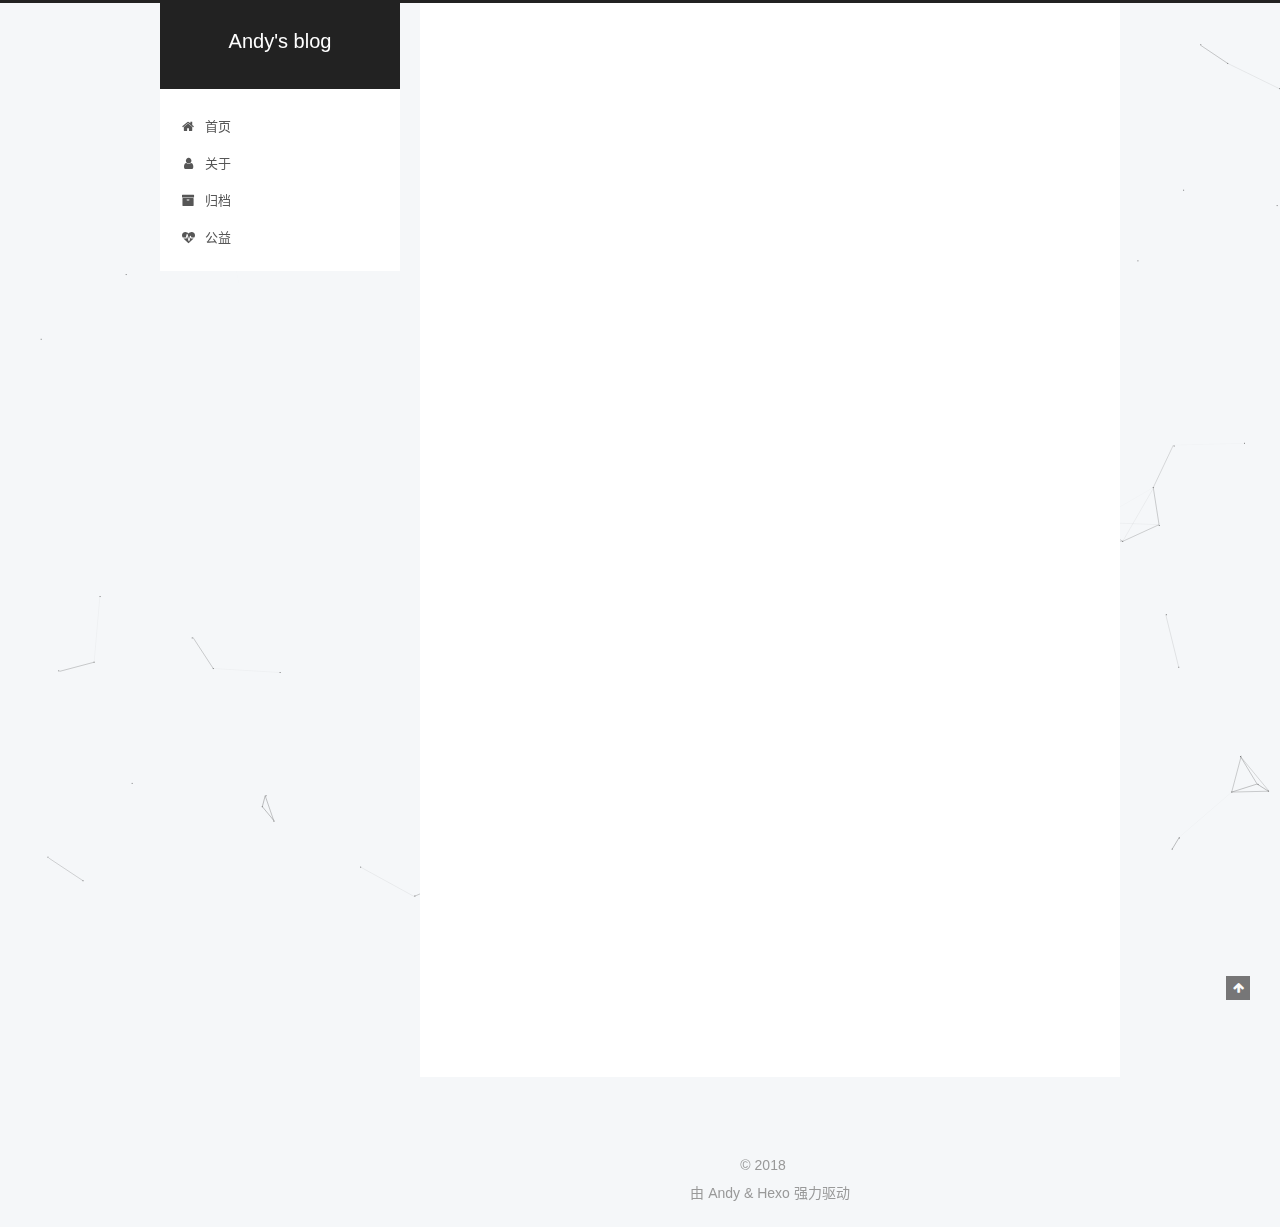
==== commit 61e73ebb: "Site updated: 2018-02-11 23:40:51" ====
--- a/index.html
+++ b/index.html
@@ -629,7 +629,7 @@
   
 
   
-    <script id="dsq-count-scr" src="https://andytheauthor.disqus.com/count.js" async></script>
+    <script id="dsq-count-scr" src="https://uuuate.disqus.com/count.js" async></script>
   
 
   
--- a/css/main.css
+++ b/css/main.css
@@ -1940,7 +1940,7 @@
   width: 4px;
   height: 4px;
   border-radius: 50%;
-  background: #ffff09;
+  background: #93ff30;
 }
 .links-of-blogroll {
   font-size: 13px;
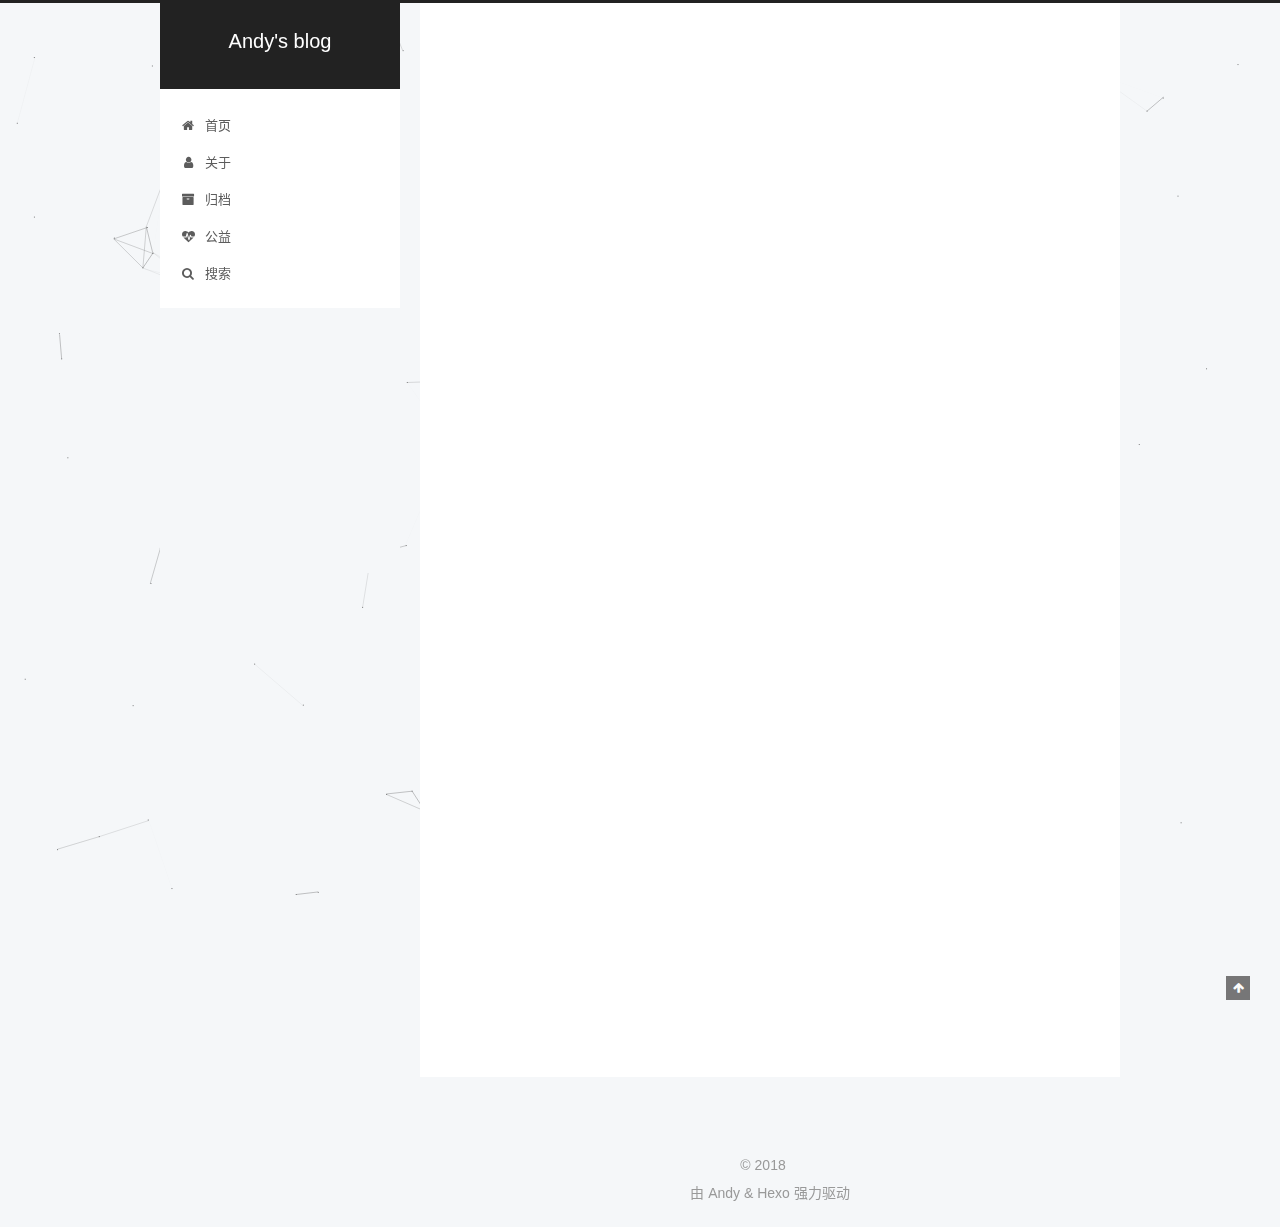
==== commit 43a6dd13: "Site updated: 2018-02-11 23:57:32" ====
--- a/index.html
+++ b/index.html
@@ -134,6 +134,15 @@
 
 
 
+<script async src="https://www.googletagmanager.com/gtag/js?id=UA-97453762-1"></script>
+<script>
+  window.dataLayer = window.dataLayer || [];
+  function gtag(){dataLayer.push(arguments);}
+  gtag('js', new Date());
+
+  gtag('config', 'UA-97453762-1');
+</script>
+
 
 
 
@@ -237,9 +246,40 @@
       
 
       
+        <li class="menu-item menu-item-search">
+          
+            <a href="javascript:;" class="popup-trigger">
+          
+            
+              <i class="menu-item-icon fa fa-search fa-fw"></i> <br />搜索</a>
+        </li>
+      
     </ul>
   
 
+  
+    <div class="site-search">
+      
+  <div class="popup search-popup local-search-popup">
+  <div class="local-search-header clearfix">
+    <span class="search-icon">
+      <i class="fa fa-search"></i>
+    </span>
+    <span class="popup-btn-close">
+      <i class="fa fa-times-circle"></i>
+    </span>
+    <div class="local-search-input-wrapper">
+      <input autocomplete="off"
+             placeholder="搜索..." spellcheck="false"
+             type="text" id="local-search-input">
+    </div>
+  </div>
+  <div id="local-search-result"></div>
+</div>
+
+
+
+    </div>
   
 </nav>
 
@@ -659,6 +699,326 @@
 
   
 
+  <script type="text/javascript">
+    // Popup Window;
+    var isfetched = false;
+    var isXml = true;
+    // Search DB path;
+    var search_path = "search.xml";
+    if (search_path.length === 0) {
+      search_path = "search.xml";
+    } else if (/json$/i.test(search_path)) {
+      isXml = false;
+    }
+    var path = "/" + search_path;
+    // monitor main search box;
+
+    var onPopupClose = function (e) {
+      $('.popup').hide();
+      $('#local-search-input').val('');
+      $('.search-result-list').remove();
+      $('#no-result').remove();
+      $(".local-search-pop-overlay").remove();
+      $('body').css('overflow', '');
+    }
+
+    function proceedsearch() {
+      $("body")
+        .append('<div class="search-popup-overlay local-search-pop-overlay"></div>')
+        .css('overflow', 'hidden');
+      $('.search-popup-overlay').click(onPopupClose);
+      $('.popup').toggle();
+      var $localSearchInput = $('#local-search-input');
+      $localSearchInput.attr("autocapitalize", "none");
+      $localSearchInput.attr("autocorrect", "off");
+      $localSearchInput.focus();
+    }
+
+    // search function;
+    var searchFunc = function(path, search_id, content_id) {
+      'use strict';
+
+      // start loading animation
+      $("body")
+        .append('<div class="search-popup-overlay local-search-pop-overlay">' +
+          '<div id="search-loading-icon">' +
+          '<i class="fa fa-spinner fa-pulse fa-5x fa-fw"></i>' +
+          '</div>' +
+          '</div>')
+        .css('overflow', 'hidden');
+      $("#search-loading-icon").css('margin', '20% auto 0 auto').css('text-align', 'center');
+
+      
+
+      $.ajax({
+        url: path,
+        dataType: isXml ? "xml" : "json",
+        async: true,
+        success: function(res) {
+          // get the contents from search data
+          isfetched = true;
+          $('.popup').detach().appendTo('.header-inner');
+          var datas = isXml ? $("entry", res).map(function() {
+            return {
+              title: $("title", this).text(),
+              content: $("content",this).text(),
+              url: $("url" , this).text()
+            };
+          }).get() : res;
+          var input = document.getElementById(search_id);
+          var resultContent = document.getElementById(content_id);
+          var inputEventFunction = function() {
+            var searchText = input.value.trim().toLowerCase();
+            var keywords = searchText.split(/[\s\-]+/);
+            if (keywords.length > 1) {
+              keywords.push(searchText);
+            }
+            var resultItems = [];
+            if (searchText.length > 0) {
+              // perform local searching
+              datas.forEach(function(data) {
+                var isMatch = false;
+                var hitCount = 0;
+                var searchTextCount = 0;
+                var title = data.title.trim();
+                var titleInLowerCase = title.toLowerCase();
+                var content = data.content.trim().replace(/<[^>]+>/g,"");
+                
+                var contentInLowerCase = content.toLowerCase();
+                var articleUrl = decodeURIComponent(data.url);
+                var indexOfTitle = [];
+                var indexOfContent = [];
+                // only match articles with not empty titles
+                if(title != '') {
+                  keywords.forEach(function(keyword) {
+                    function getIndexByWord(word, text, caseSensitive) {
+                      var wordLen = word.length;
+                      if (wordLen === 0) {
+                        return [];
+                      }
+                      var startPosition = 0, position = [], index = [];
+                      if (!caseSensitive) {
+                        text = text.toLowerCase();
+                        word = word.toLowerCase();
+                      }
+                      while ((position = text.indexOf(word, startPosition)) > -1) {
+                        index.push({position: position, word: word});
+                        startPosition = position + wordLen;
+                      }
+                      return index;
+                    }
+
+                    indexOfTitle = indexOfTitle.concat(getIndexByWord(keyword, titleInLowerCase, false));
+                    indexOfContent = indexOfContent.concat(getIndexByWord(keyword, contentInLowerCase, false));
+                  });
+                  if (indexOfTitle.length > 0 || indexOfContent.length > 0) {
+                    isMatch = true;
+                    hitCount = indexOfTitle.length + indexOfContent.length;
+                  }
+                }
+
+                // show search results
+
+                if (isMatch) {
+                  // sort index by position of keyword
+
+                  [indexOfTitle, indexOfContent].forEach(function (index) {
+                    index.sort(function (itemLeft, itemRight) {
+                      if (itemRight.position !== itemLeft.position) {
+                        return itemRight.position - itemLeft.position;
+                      } else {
+                        return itemLeft.word.length - itemRight.word.length;
+                      }
+                    });
+                  });
+
+                  // merge hits into slices
+
+                  function mergeIntoSlice(text, start, end, index) {
+                    var item = index[index.length - 1];
+                    var position = item.position;
+                    var word = item.word;
+                    var hits = [];
+                    var searchTextCountInSlice = 0;
+                    while (position + word.length <= end && index.length != 0) {
+                      if (word === searchText) {
+                        searchTextCountInSlice++;
+                      }
+                      hits.push({position: position, length: word.length});
+                      var wordEnd = position + word.length;
+
+                      // move to next position of hit
+
+                      index.pop();
+                      while (index.length != 0) {
+                        item = index[index.length - 1];
+                        position = item.position;
+                        word = item.word;
+                        if (wordEnd > position) {
+                          index.pop();
+                        } else {
+                          break;
+                        }
+                      }
+                    }
+                    searchTextCount += searchTextCountInSlice;
+                    return {
+                      hits: hits,
+                      start: start,
+                      end: end,
+                      searchTextCount: searchTextCountInSlice
+                    };
+                  }
+
+                  var slicesOfTitle = [];
+                  if (indexOfTitle.length != 0) {
+                    slicesOfTitle.push(mergeIntoSlice(title, 0, title.length, indexOfTitle));
+                  }
+
+                  var slicesOfContent = [];
+                  while (indexOfContent.length != 0) {
+                    var item = indexOfContent[indexOfContent.length - 1];
+                    var position = item.position;
+                    var word = item.word;
+                    // cut out 100 characters
+                    var start = position - 20;
+                    var end = position + 80;
+                    if(start < 0){
+                      start = 0;
+                    }
+                    if (end < position + word.length) {
+                      end = position + word.length;
+                    }
+                    if(end > content.length){
+                      end = content.length;
+                    }
+                    slicesOfContent.push(mergeIntoSlice(content, start, end, indexOfContent));
+                  }
+
+                  // sort slices in content by search text's count and hits' count
+
+                  slicesOfContent.sort(function (sliceLeft, sliceRight) {
+                    if (sliceLeft.searchTextCount !== sliceRight.searchTextCount) {
+                      return sliceRight.searchTextCount - sliceLeft.searchTextCount;
+                    } else if (sliceLeft.hits.length !== sliceRight.hits.length) {
+                      return sliceRight.hits.length - sliceLeft.hits.length;
+                    } else {
+                      return sliceLeft.start - sliceRight.start;
+                    }
+                  });
+
+                  // select top N slices in content
+
+                  var upperBound = parseInt('1');
+                  if (upperBound >= 0) {
+                    slicesOfContent = slicesOfContent.slice(0, upperBound);
+                  }
+
+                  // highlight title and content
+
+                  function highlightKeyword(text, slice) {
+                    var result = '';
+                    var prevEnd = slice.start;
+                    slice.hits.forEach(function (hit) {
+                      result += text.substring(prevEnd, hit.position);
+                      var end = hit.position + hit.length;
+                      result += '<b class="search-keyword">' + text.substring(hit.position, end) + '</b>';
+                      prevEnd = end;
+                    });
+                    result += text.substring(prevEnd, slice.end);
+                    return result;
+                  }
+
+                  var resultItem = '';
+
+                  if (slicesOfTitle.length != 0) {
+                    resultItem += "<li><a href='" + articleUrl + "' class='search-result-title'>" + highlightKeyword(title, slicesOfTitle[0]) + "</a>";
+                  } else {
+                    resultItem += "<li><a href='" + articleUrl + "' class='search-result-title'>" + title + "</a>";
+                  }
+
+                  slicesOfContent.forEach(function (slice) {
+                    resultItem += "<a href='" + articleUrl + "'>" +
+                      "<p class=\"search-result\">" + highlightKeyword(content, slice) +
+                      "...</p>" + "</a>";
+                  });
+
+                  resultItem += "</li>";
+                  resultItems.push({
+                    item: resultItem,
+                    searchTextCount: searchTextCount,
+                    hitCount: hitCount,
+                    id: resultItems.length
+                  });
+                }
+              })
+            };
+            if (keywords.length === 1 && keywords[0] === "") {
+              resultContent.innerHTML = '<div id="no-result"><i class="fa fa-search fa-5x" /></div>'
+            } else if (resultItems.length === 0) {
+              resultContent.innerHTML = '<div id="no-result"><i class="fa fa-frown-o fa-5x" /></div>'
+            } else {
+              resultItems.sort(function (resultLeft, resultRight) {
+                if (resultLeft.searchTextCount !== resultRight.searchTextCount) {
+                  return resultRight.searchTextCount - resultLeft.searchTextCount;
+                } else if (resultLeft.hitCount !== resultRight.hitCount) {
+                  return resultRight.hitCount - resultLeft.hitCount;
+                } else {
+                  return resultRight.id - resultLeft.id;
+                }
+              });
+              var searchResultList = '<ul class=\"search-result-list\">';
+              resultItems.forEach(function (result) {
+                searchResultList += result.item;
+              })
+              searchResultList += "</ul>";
+              resultContent.innerHTML = searchResultList;
+            }
+          }
+
+          if ('auto' === 'auto') {
+            input.addEventListener('input', inputEventFunction);
+          } else {
+            $('.search-icon').click(inputEventFunction);
+            input.addEventListener('keypress', function (event) {
+              if (event.keyCode === 13) {
+                inputEventFunction();
+              }
+            });
+          }
+
+          // remove loading animation
+          $(".local-search-pop-overlay").remove();
+          $('body').css('overflow', '');
+
+          proceedsearch();
+        }
+      });
+    }
+
+    // handle and trigger popup window;
+    $('.popup-trigger').click(function(e) {
+      e.stopPropagation();
+      if (isfetched === false) {
+        searchFunc(path, 'local-search-input', 'local-search-result');
+      } else {
+        proceedsearch();
+      };
+    });
+
+    $('.popup-btn-close').click(onPopupClose);
+    $('.popup').click(function(e){
+      e.stopPropagation();
+    });
+    $(document).on('keyup', function (event) {
+      var shouldDismissSearchPopup = event.which === 27 &&
+        $('.search-popup').is(':visible');
+      if (shouldDismissSearchPopup) {
+        onPopupClose();
+      }
+    });
+  </script>
+
 
 
 
--- a/css/main.css
+++ b/css/main.css
@@ -1940,7 +1940,7 @@
   width: 4px;
   height: 4px;
   border-radius: 50%;
-  background: #93ff30;
+  background: #5c8874;
 }
 .links-of-blogroll {
   font-size: 13px;
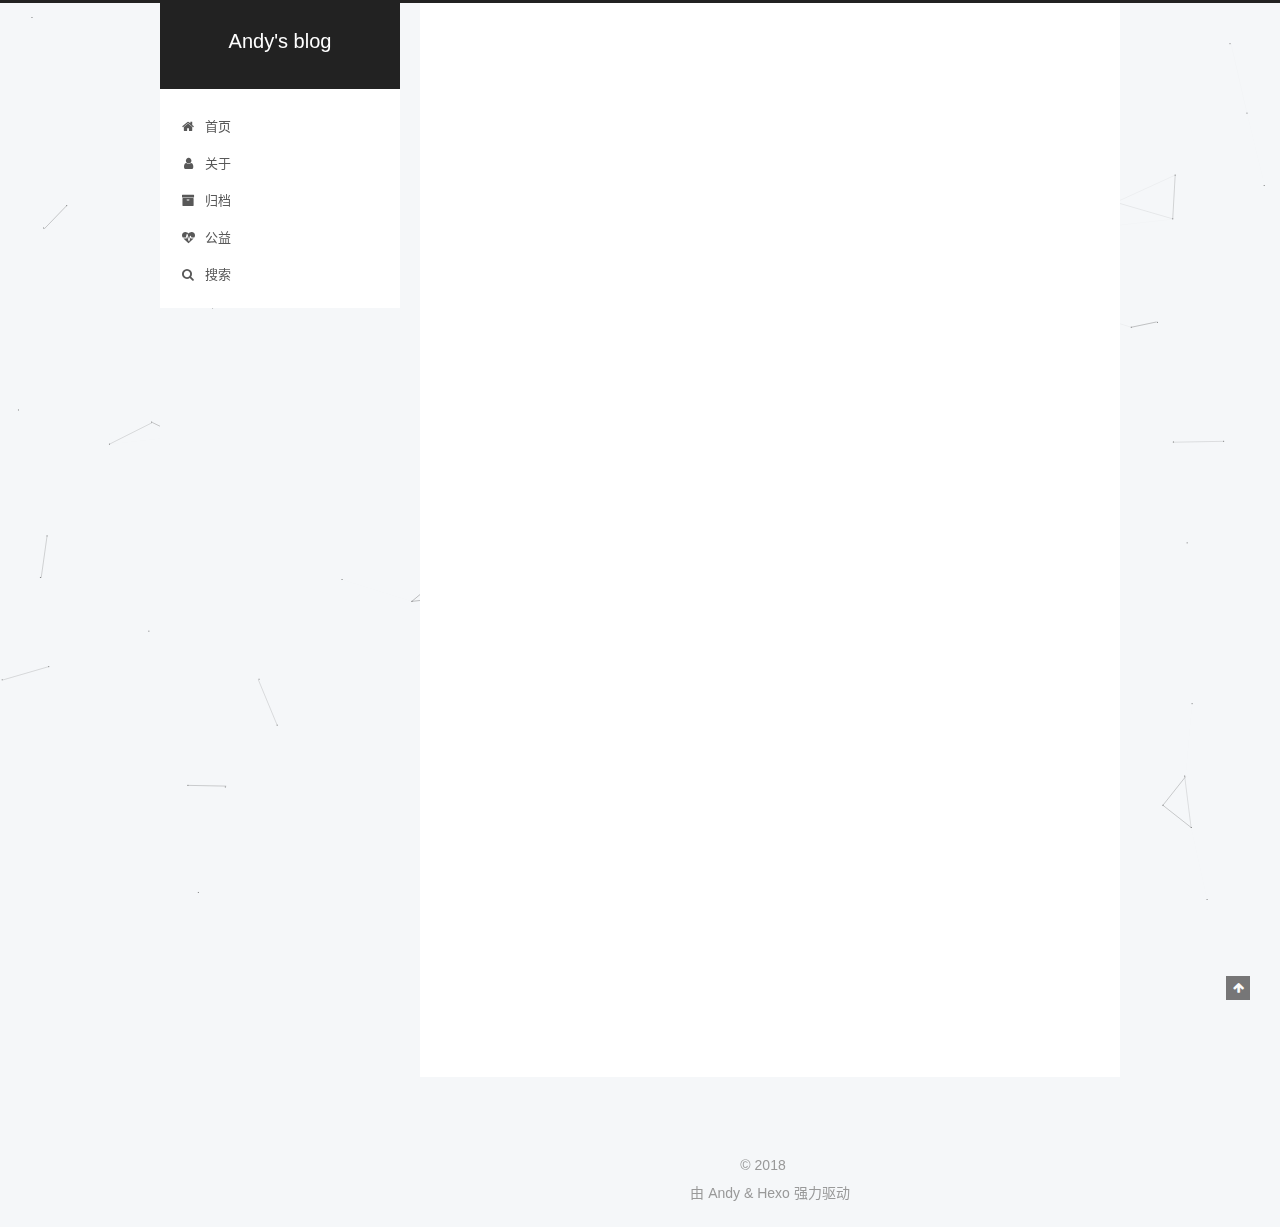
==== commit 96740f75: "Site updated: 2018-02-12 00:03:03" ====
--- a/index.html
+++ b/index.html
@@ -1042,5 +1042,8 @@
 
   
 
+  <!-- 页面点击小红心 -->
+<script type="text/javascript" src="/js/src/love.js"></script>
+
 </body>
 </html>
--- a/css/main.css
+++ b/css/main.css
@@ -1940,7 +1940,7 @@
   width: 4px;
   height: 4px;
   border-radius: 50%;
-  background: #5c8874;
+  background: #abf783;
 }
 .links-of-blogroll {
   font-size: 13px;
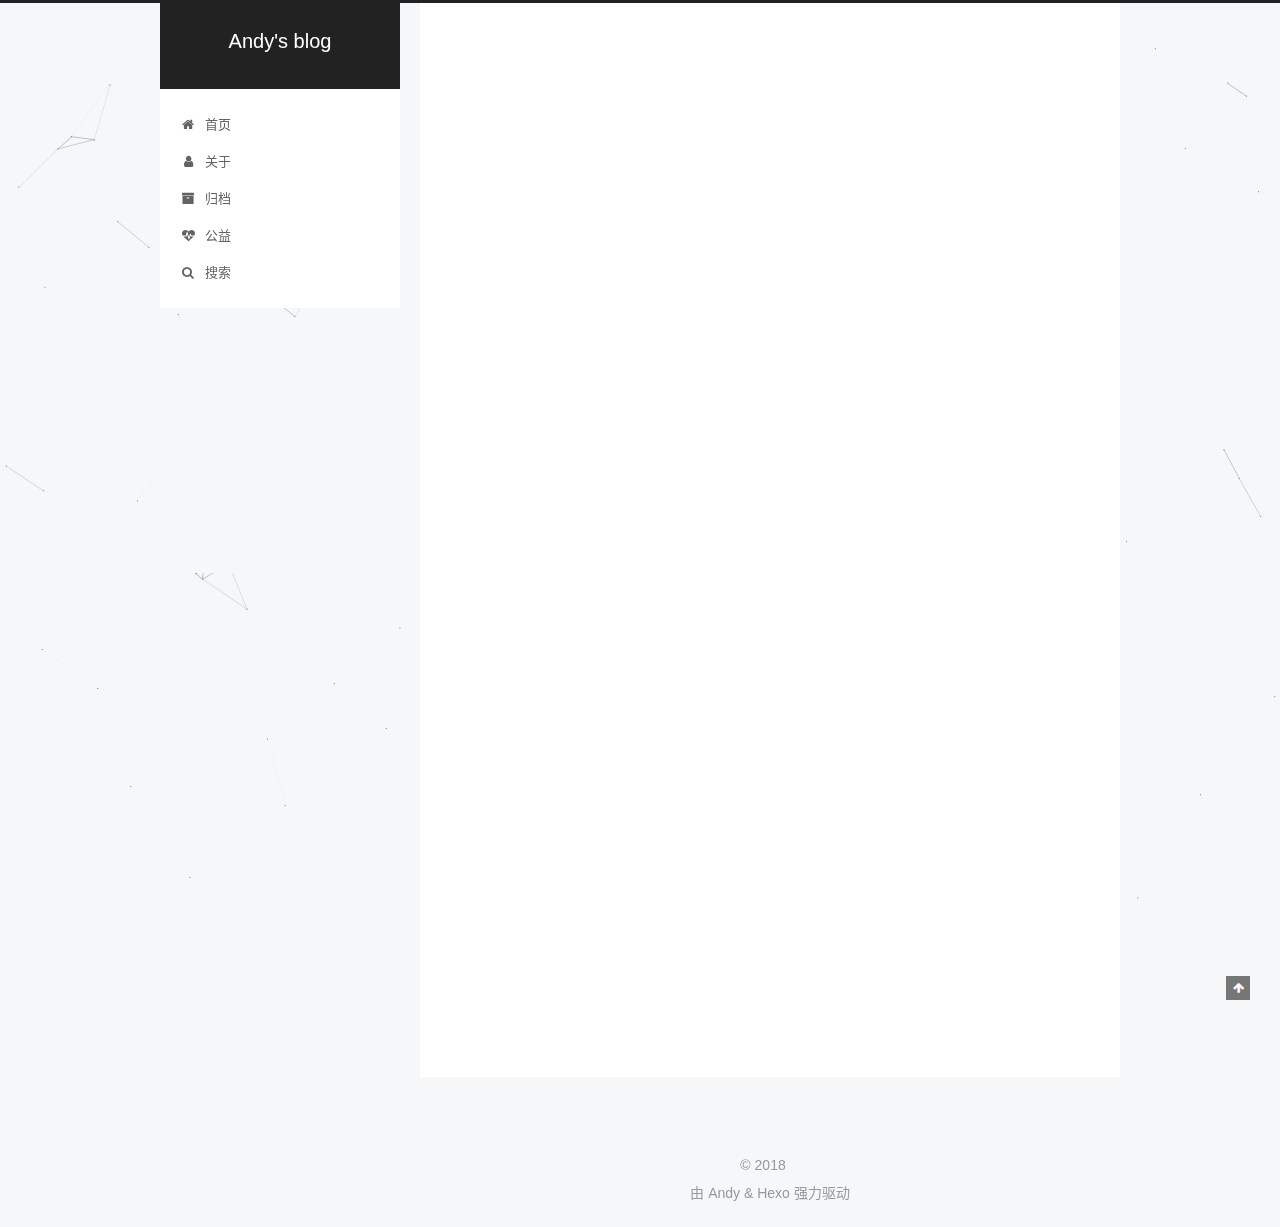
==== commit bde382ca: "Site updated: 2018-02-12 00:04:12" ====
--- a/index.html
+++ b/index.html
@@ -1042,8 +1042,6 @@
 
   
 
-  <!-- 页面点击小红心 -->
-<script type="text/javascript" src="/js/src/love.js"></script>
 
 </body>
 </html>
--- a/css/main.css
+++ b/css/main.css
@@ -1940,7 +1940,7 @@
   width: 4px;
   height: 4px;
   border-radius: 50%;
-  background: #abf783;
+  background: #0e876c;
 }
 .links-of-blogroll {
   font-size: 13px;
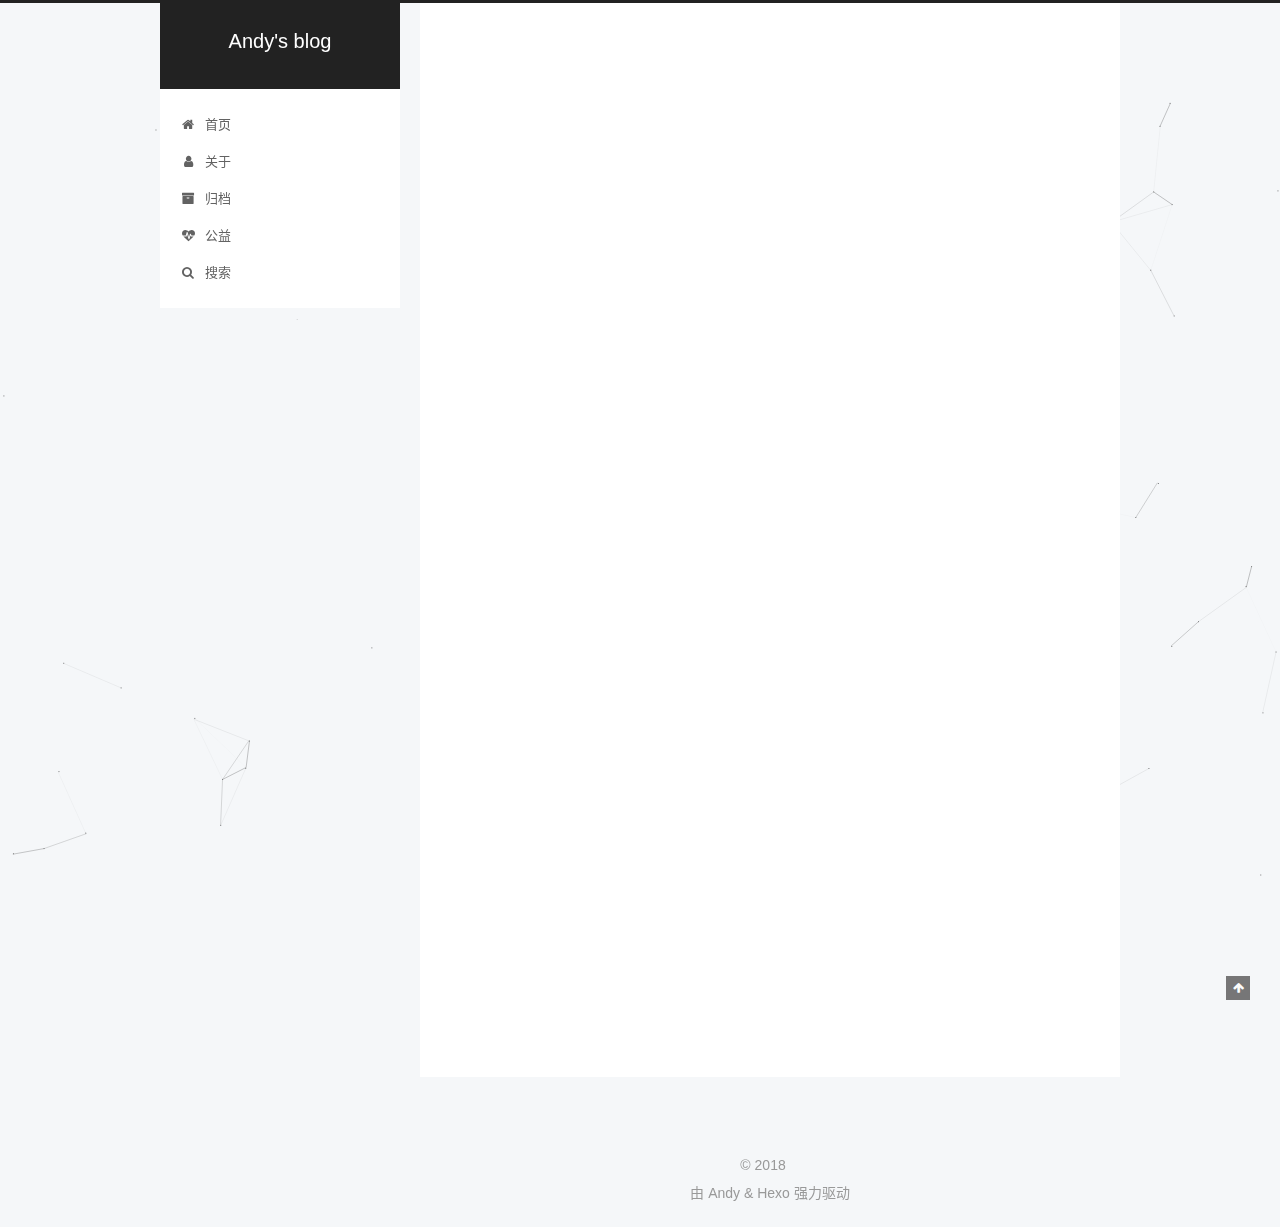
==== commit f135f8bd: "Site updated: 2018-02-12 00:15:34" ====
--- a/index.html
+++ b/index.html
@@ -1042,6 +1042,9 @@
 
   
 
+  
+  <!-- 页面点击小红心 -->
+  <script type="text/javascript" src="/js/src/love.js"></script>
 
 </body>
 </html>
--- a/css/main.css
+++ b/css/main.css
@@ -1940,7 +1940,7 @@
   width: 4px;
   height: 4px;
   border-radius: 50%;
-  background: #0e876c;
+  background: #34e800;
 }
 .links-of-blogroll {
   font-size: 13px;
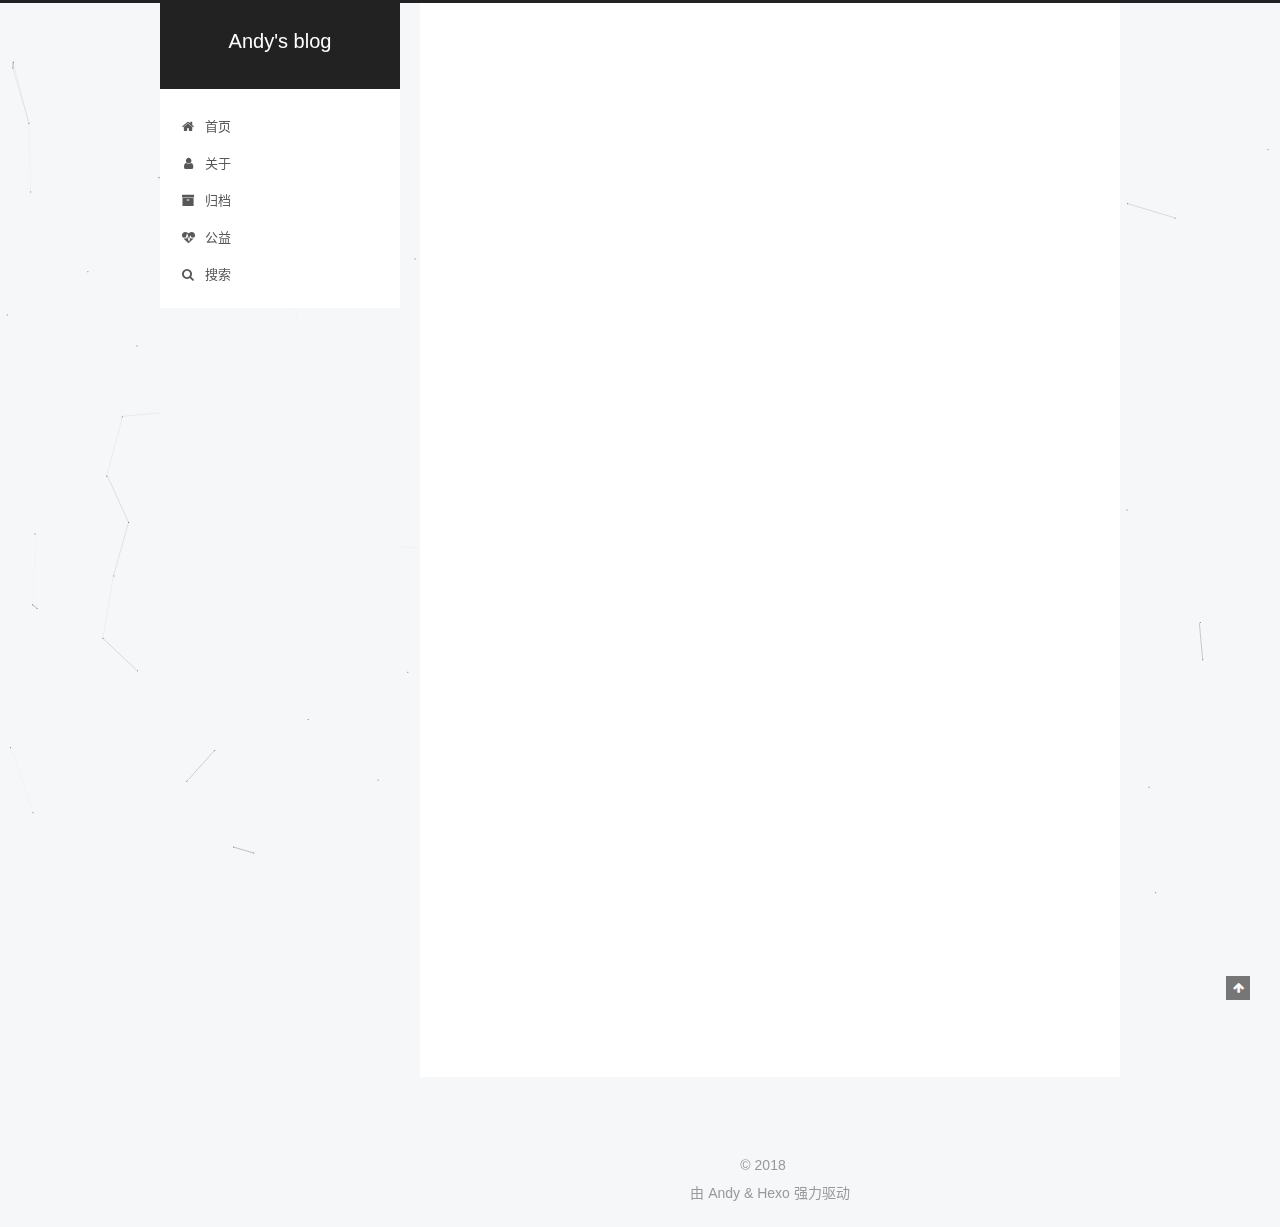
==== commit 77724479: "Site updated: 2018-02-12 00:20:56" ====
--- a/index.html
+++ b/index.html
@@ -1043,8 +1043,7 @@
   
 
   
-  <!-- 页面点击小红心 -->
-  <script type="text/javascript" src="/js/src/love.js"></script>
-
+<!-- 页面点击小红心 -->
+<script type="text/javascript" src="/js/src/love.js"></script>
 </body>
 </html>
--- a/css/main.css
+++ b/css/main.css
@@ -1940,7 +1940,7 @@
   width: 4px;
   height: 4px;
   border-radius: 50%;
-  background: #34e800;
+  background: #b3ff04;
 }
 .links-of-blogroll {
   font-size: 13px;
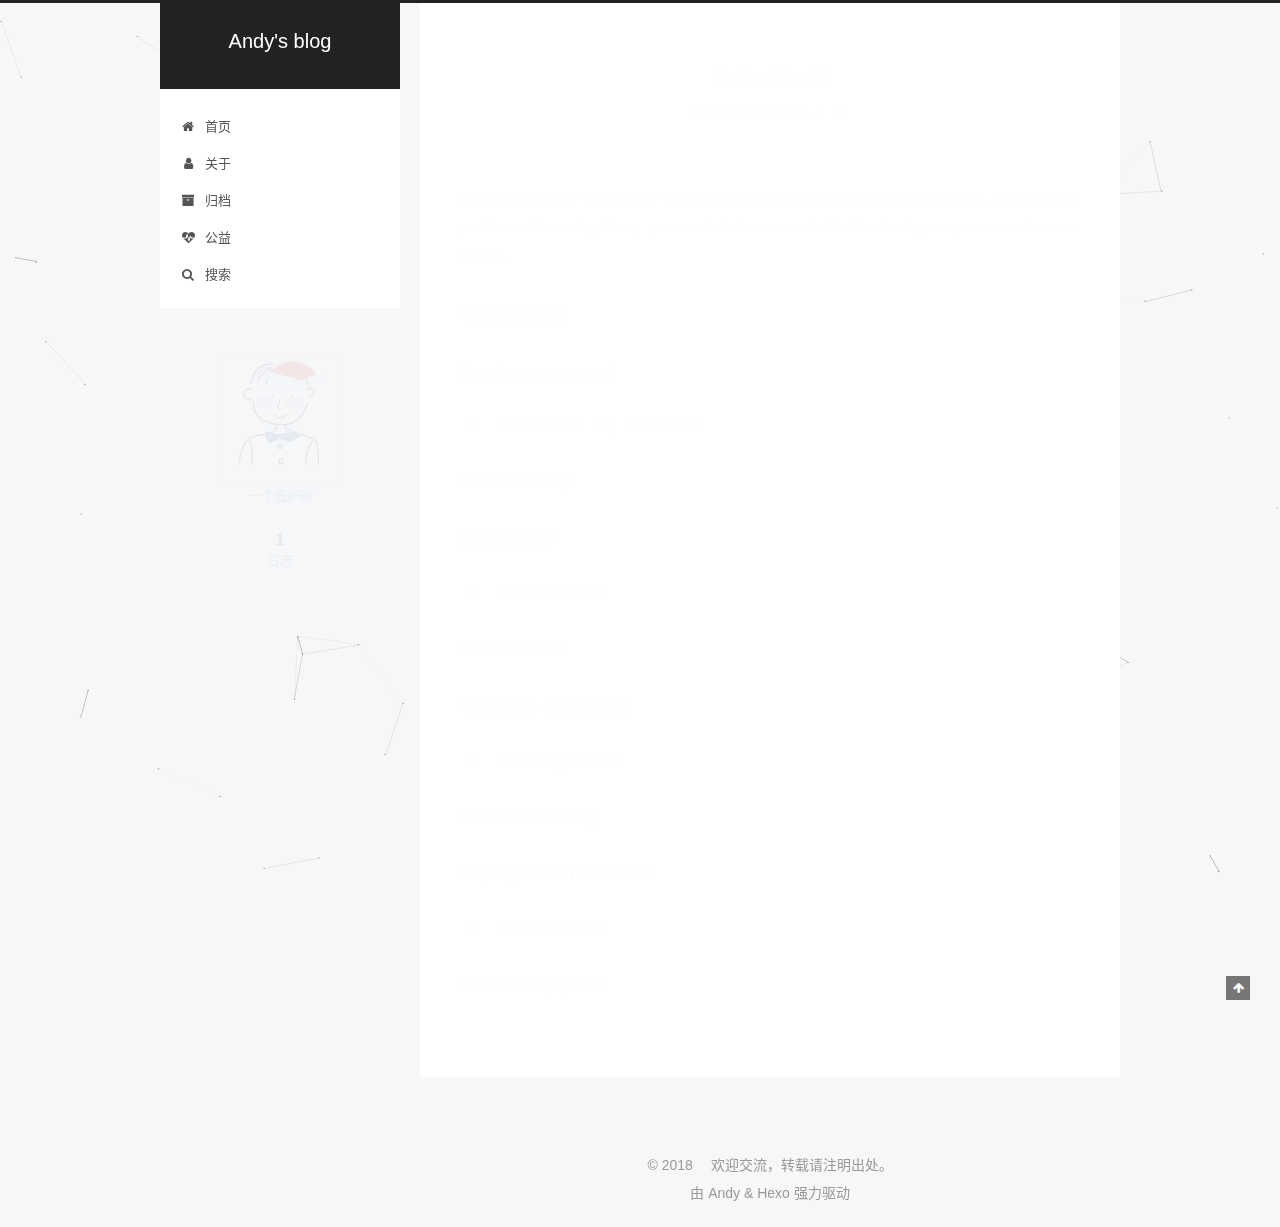
==== commit f6b3793d: "Site updated: 2018-02-12 00:31:18" ====
--- a/index.html
+++ b/index.html
@@ -52,16 +52,16 @@
 <link href="/css/main.css?v=6.0.4" rel="stylesheet" type="text/css" />
 
 
-  <link rel="apple-touch-icon" sizes="180x180" href="/images/apple-touch-icon-next.png?v=6.0.4">
-
-
-  <link rel="icon" type="image/png" sizes="32x32" href="/images/favicon-32x32-next.png?v=6.0.4">
-
-
-  <link rel="icon" type="image/png" sizes="16x16" href="/images/favicon-16x16-next.png?v=6.0.4">
-
-
-  <link rel="mask-icon" href="/images/logo.svg?v=6.0.4" color="#222">
+  <link rel="apple-touch-icon" sizes="180x180" href="/images/favicon.ico?v=6.0.4">
+
+
+  <link rel="icon" type="image/png" sizes="32x32" href="/images/favicon.ico?v=6.0.4">
+
+
+  <link rel="icon" type="image/png" sizes="16x16" href="/images/favicon.ico?v=6.0.4">
+
+
+  <link rel="mask-icon" href="/images/favicon.ico?v=6.0.4" color="#222">
 
 
 
@@ -539,7 +539,7 @@
   <span class="with-love">
     <i class="fa fa-"></i>
   </span>
-  <span class="author" itemprop="copyrightHolder"></span>
+  <span class="author" itemprop="copyrightHolder">欢迎交流，转载请注明出处。</span>
 
   
 
--- a/css/main.css
+++ b/css/main.css
@@ -1940,7 +1940,7 @@
   width: 4px;
   height: 4px;
   border-radius: 50%;
-  background: #b3ff04;
+  background: #ee4557;
 }
 .links-of-blogroll {
   font-size: 13px;
